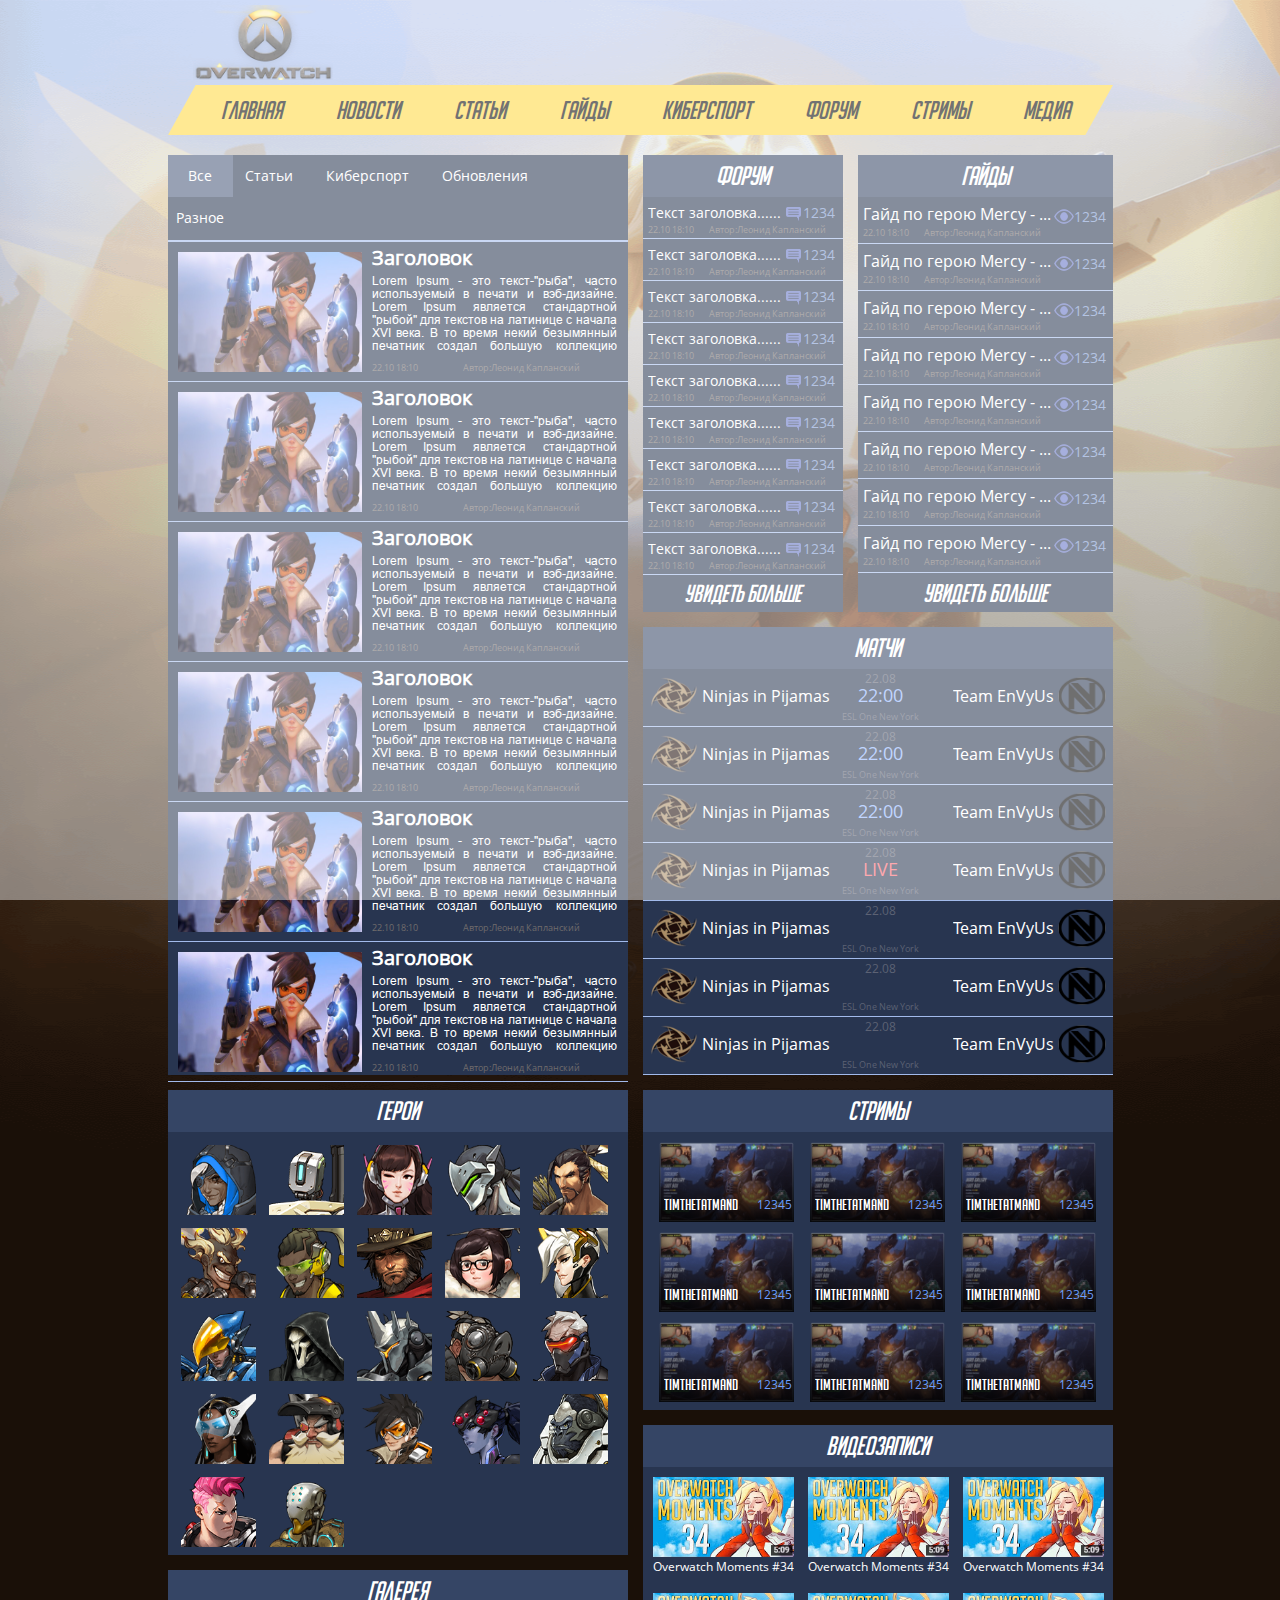
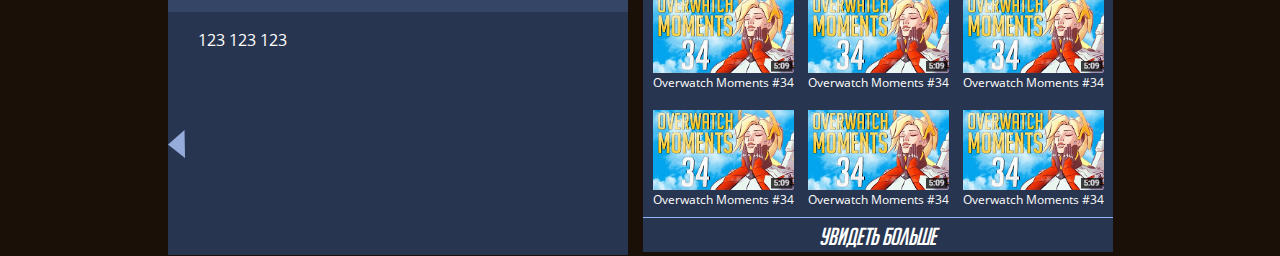
==== index.html @ bf79bfe7 "first commit" ====
<!DOCTYPE html>
<!--[if lt IE 7 ]><html class="ie ie6" lang="en"> <![endif]-->
<!--[if IE 7 ]><html class="ie ie7" lang="en"> <![endif]-->
<!--[if IE 8 ]><html class="ie ie8" lang="en"> <![endif]-->
<!--[if (gte IE 9)|!(IE)]><!--><html lang="ru"> <!--<![endif]-->

<head>

	<meta charset="utf-8">

	<title>Заголовок</title>
	<meta name="description" content="">

	<link rel="shortcut icon" href="img/favicon/favicon.ico" type="image/x-icon">
	<link rel="apple-touch-icon" href="img/favicon/apple-touch-icon.png">
	<link rel="apple-touch-icon" sizes="72x72" href="img/favicon/apple-touch-icon-72x72.png">
	<link rel="apple-touch-icon" sizes="114x114" href="img/favicon/apple-touch-icon-114x114.png">

	<meta http-equiv="X-UA-Compatible" content="IE=edge">
	<meta name="viewport" content="width=device-width, initial-scale=1, maximum-scale=1">

	<link rel="stylesheet" href="libs/bootstrap/css/bootstrap-grid.min.css">
	<link rel="stylesheet" href="libs/animate/animate.css">
	
	<link rel="stylesheet" href="css/fonts.css">
	<link rel="stylesheet" href="css/main.css"> 
	<!-- <link rel="stylesheet" href="css/media.css"> -->
	<link rel="stylesheet" href="css/font-awesome.min.css">

	<script src="libs/modernizr/modernizr.js"></script>

</head>

<body>

	<!-- Здесь пишем код -->
	<div class="container">
		<div class="row">
			<a href="#" class="logo"><img src="img/logo.png" alt="123"></a>
		</div>

		<div class="main_mnu">
			<ul>
				<li class = "menu_item"><a href="#">главная</a></li>
				<li class = "menu_item"><a href="#">новости</a></li>
				<li class = "menu_item"><a href="#">статьи</a></li>
				<li class = "menu_item"><a href="#">гайды</a></li>
				<li class = "menu_item"><a href="#">киберспорт</a></li>
				<li class = "menu_item"><a href="#">форум</a></li>
				<li class = "menu_item"><a href="#">стримы</a></li>
				<li class = "menu_item"><a href="#">медиа</a></li>
			</ul>
		</div>
		<div class="sec_news">
			<div class="wrapper">
				<div class="tabs news_cat">
					<span class="tab news_tab">Все</span>
					<span class="tab news_tab">Статьи</span>
					<span class="tab news_tab">Киберспорт</span>  
					<span class="tab news_tab">Обновления</span>  
					<span class="tab news_tab">Разное</span>        
				</div>
				<div class="tab_content">
					<div class="tab_item">
						<div class="news_content">
							<a href="#">
								<div class="news_pic"><img src="img/news-pic.jpg" alt="#"></div>
								<h1>Заголовок</h1>
								<p class= "text">Lorem Ipsum - это текст-"рыба", часто используемый в печати и вэб-дизайне. Lorem Ipsum является стандартной "рыбой" для текстов на латинице с начала XVI века. В то время некий безымянный печатник создал большую коллекцию размеров и форм шрифтов, используя Lorem Ipsum для распечатки образцов. Lorem Ipsum не только успешно пережил без заметных изменений пять веков, но и перешагнул в электронный дизайн. Его популяризации в новое время послужили публикация листов Letraset с образцами Lorem Ipsum в 60-х годах и, в более недавнее время, программы электронной вёрстки типа Aldus PageMaker, в шаблонах которых используется Lorem Ipsum.</p>
								<div class="info">
									<div class="news_data"><span>22.10 18:10</span></div>
									<div class="news_author"><span>Автор:Леонид Капланский</span></div>
								</div>
							</a>
						</div>
						<div class="news_content">
							<a href="#">
								<div class="news_pic"><img src="img/news-pic.jpg" alt="#"></div>
								<h1>Заголовок</h1>
								<p class= "text">Lorem Ipsum - это текст-"рыба", часто используемый в печати и вэб-дизайне. Lorem Ipsum является стандартной "рыбой" для текстов на латинице с начала XVI века. В то время некий безымянный печатник создал большую коллекцию размеров и форм шрифтов, используя Lorem Ipsum для распечатки образцов. Lorem Ipsum не только успешно пережил без заметных изменений пять веков, но и перешагнул в электронный дизайн. Его популяризации в новое время послужили публикация листов Letraset с образцами Lorem Ipsum в 60-х годах и, в более недавнее время, программы электронной вёрстки типа Aldus PageMaker, в шаблонах которых используется Lorem Ipsum.</p>
								<div class="info">
									<div class="news_data"><span>22.10 18:10</span></div>
									<div class="news_author"><span>Автор:Леонид Капланский</span></div>
								</div>
							</a>
						</div>
						<div class="news_content">
							<a href="#">
								<div class="news_pic"><img src="img/news-pic.jpg" alt="#"></div>
								<h1>Заголовок</h1>
								<p class= "text">Lorem Ipsum - это текст-"рыба", часто используемый в печати и вэб-дизайне. Lorem Ipsum является стандартной "рыбой" для текстов на латинице с начала XVI века. В то время некий безымянный печатник создал большую коллекцию размеров и форм шрифтов, используя Lorem Ipsum для распечатки образцов. Lorem Ipsum не только успешно пережил без заметных изменений пять веков, но и перешагнул в электронный дизайн. Его популяризации в новое время послужили публикация листов Letraset с образцами Lorem Ipsum в 60-х годах и, в более недавнее время, программы электронной вёрстки типа Aldus PageMaker, в шаблонах которых используется Lorem Ipsum.</p>
								<div class="info">
									<div class="news_data"><span>22.10 18:10</span></div>
									<div class="news_author"><span>Автор:Леонид Капланский</span></div>
								</div>
							</a>
						</div>
						<div class="news_content">
							<a href="#">
								<div class="news_pic"><img src="img/news-pic.jpg" alt="#"></div>
								<h1>Заголовок</h1>
								<p class= "text">Lorem Ipsum - это текст-"рыба", часто используемый в печати и вэб-дизайне. Lorem Ipsum является стандартной "рыбой" для текстов на латинице с начала XVI века. В то время некий безымянный печатник создал большую коллекцию размеров и форм шрифтов, используя Lorem Ipsum для распечатки образцов. Lorem Ipsum не только успешно пережил без заметных изменений пять веков, но и перешагнул в электронный дизайн. Его популяризации в новое время послужили публикация листов Letraset с образцами Lorem Ipsum в 60-х годах и, в более недавнее время, программы электронной вёрстки типа Aldus PageMaker, в шаблонах которых используется Lorem Ipsum.</p>
								<div class="info">
									<div class="news_data"><span>22.10 18:10</span></div>
									<div class="news_author"><span>Автор:Леонид Капланский</span></div>
								</div>
							</a>
						</div>
						<div class="news_content">
							<a href="#">
								<div class="news_pic"><img src="img/news-pic.jpg" alt="#"></div>
								<h1>Заголовок</h1>
								<p class= "text">Lorem Ipsum - это текст-"рыба", часто используемый в печати и вэб-дизайне. Lorem Ipsum является стандартной "рыбой" для текстов на латинице с начала XVI века. В то время некий безымянный печатник создал большую коллекцию размеров и форм шрифтов, используя Lorem Ipsum для распечатки образцов. Lorem Ipsum не только успешно пережил без заметных изменений пять веков, но и перешагнул в электронный дизайн. Его популяризации в новое время послужили публикация листов Letraset с образцами Lorem Ipsum в 60-х годах и, в более недавнее время, программы электронной вёрстки типа Aldus PageMaker, в шаблонах которых используется Lorem Ipsum.</p>
								<div class="info">
									<div class="news_data"><span>22.10 18:10</span></div>
									<div class="news_author"><span>Автор:Леонид Капланский</span></div>
								</div>
							</a>
						</div>
						<div class="news_content">
							<a href="#">
								<div class="news_pic"><img src="img/news-pic.jpg" alt="#"></div>
								<h1>Заголовок</h1>
								<p class= "text">Lorem Ipsum - это текст-"рыба", часто используемый в печати и вэб-дизайне. Lorem Ipsum является стандартной "рыбой" для текстов на латинице с начала XVI века. В то время некий безымянный печатник создал большую коллекцию размеров и форм шрифтов, используя Lorem Ipsum для распечатки образцов. Lorem Ipsum не только успешно пережил без заметных изменений пять веков, но и перешагнул в электронный дизайн. Его популяризации в новое время послужили публикация листов Letraset с образцами Lorem Ipsum в 60-х годах и, в более недавнее время, программы электронной вёрстки типа Aldus PageMaker, в шаблонах которых используется Lorem Ipsum.</p>
								<div class="info">
									<div class="news_data"><span>22.10 18:10</span></div>
									<div class="news_author"><span>Автор:Леонид Капланский</span></div>
								</div>
							</a>
						</div>
						<div class = "more_button"><a href="#">Увидеть больше</a></div>
					</div>
					<div class="tab_item news_content">
						<div class="news_content">
							<a href="#">
								<div class="news_pic"><img src="img/news-pic.jpg" alt="#"></div>
								<h1>Заголовок</h1>
								<p class= "text">Lorem Ipsum - это текст-"рыба", часто используемый в печати и вэб-дизайне. Lorem Ipsum является стандартной "рыбой" для текстов на латинице с начала XVI века. В то время некий безымянный печатник создал большую коллекцию размеров и форм шрифтов, используя Lorem Ipsum для распечатки образцов. Lorem Ipsum не только успешно пережил без заметных изменений пять веков, но и перешагнул в электронный дизайн. Его популяризации в новое время послужили публикация листов Letraset с образцами Lorem Ipsum в 60-х годах и, в более недавнее время, программы электронной вёрстки типа Aldus PageMaker, в шаблонах которых используется Lorem Ipsum.</p>
								<div class="info">
									<div class="news_data"><span>22.10 18:10</span></div>
									<div class="news_author"><span>Автор:Леонид Капланский</span></div>
								</div>
							</a>
						</div>
						<div class="news_content">
							<a href="#">
								<div class="news_pic"><img src="img/news-pic.jpg" alt="#"></div>
								<h1>Заголовок</h1>
								<p class= "text">Lorem Ipsum - это текст-"рыба", часто используемый в печати и вэб-дизайне. Lorem Ipsum является стандартной "рыбой" для текстов на латинице с начала XVI века. В то время некий безымянный печатник создал большую коллекцию размеров и форм шрифтов, используя Lorem Ipsum для распечатки образцов. Lorem Ipsum не только успешно пережил без заметных изменений пять веков, но и перешагнул в электронный дизайн. Его популяризации в новое время послужили публикация листов Letraset с образцами Lorem Ipsum в 60-х годах и, в более недавнее время, программы электронной вёрстки типа Aldus PageMaker, в шаблонах которых используется Lorem Ipsum.</p>
								<div class="info">
									<div class="news_data"><span>22.10 18:10</span></div>
									<div class="news_author"><span>Автор:Леонид Капланский</span></div>
								</div>
							</a>
						</div>
						<div class="news_content">
							<a href="#">
								<div class="news_pic"><img src="img/news-pic.jpg" alt="#"></div>
								<h1>Заголовок</h1>
								<p class= "text">Lorem Ipsum - это текст-"рыба", часто используемый в печати и вэб-дизайне. Lorem Ipsum является стандартной "рыбой" для текстов на латинице с начала XVI века. В то время некий безымянный печатник создал большую коллекцию размеров и форм шрифтов, используя Lorem Ipsum для распечатки образцов. Lorem Ipsum не только успешно пережил без заметных изменений пять веков, но и перешагнул в электронный дизайн. Его популяризации в новое время послужили публикация листов Letraset с образцами Lorem Ipsum в 60-х годах и, в более недавнее время, программы электронной вёрстки типа Aldus PageMaker, в шаблонах которых используется Lorem Ipsum.</p>
								<div class="info">
									<div class="news_data"><span>22.10 18:10</span></div>
									<div class="news_author"><span>Автор:Леонид Капланский</span></div>
								</div>
							</a>
						</div>
						<div class="news_content">
							<a href="#">
								<div class="news_pic"><img src="img/news-pic.jpg" alt="#"></div>
								<h1>Заголовок</h1>
								<p class= "text">Lorem Ipsum - это текст-"рыба", часто используемый в печати и вэб-дизайне. Lorem Ipsum является стандартной "рыбой" для текстов на латинице с начала XVI века. В то время некий безымянный печатник создал большую коллекцию размеров и форм шрифтов, используя Lorem Ipsum для распечатки образцов. Lorem Ipsum не только успешно пережил без заметных изменений пять веков, но и перешагнул в электронный дизайн. Его популяризации в новое время послужили публикация листов Letraset с образцами Lorem Ipsum в 60-х годах и, в более недавнее время, программы электронной вёрстки типа Aldus PageMaker, в шаблонах которых используется Lorem Ipsum.</p>
								<div class="info">
									<div class="news_data"><span>22.10 18:10</span></div>
									<div class="news_author"><span>Автор:Леонид Капланский</span></div>
								</div>
							</a>
						</div>
						<div class="news_content">
							<a href="#">
								<div class="news_pic"><img src="img/news-pic.jpg" alt="#"></div>
								<h1>Заголовок</h1>
								<p class= "text">Lorem Ipsum - это текст-"рыба", часто используемый в печати и вэб-дизайне. Lorem Ipsum является стандартной "рыбой" для текстов на латинице с начала XVI века. В то время некий безымянный печатник создал большую коллекцию размеров и форм шрифтов, используя Lorem Ipsum для распечатки образцов. Lorem Ipsum не только успешно пережил без заметных изменений пять веков, но и перешагнул в электронный дизайн. Его популяризации в новое время послужили публикация листов Letraset с образцами Lorem Ipsum в 60-х годах и, в более недавнее время, программы электронной вёрстки типа Aldus PageMaker, в шаблонах которых используется Lorem Ipsum.</p>
								<div class="info">
									<div class="news_data"><span>22.10 18:10</span></div>
									<div class="news_author"><span>Автор:Леонид Капланский</span></div>
								</div>
							</a>
						</div>
						<div class = "more_button"><a href="#">Увидеть больше</a></div>
					</div>
					<div class="tab_item news_content">
						<div class="news_content">
							<a href="#">
								<div class="news_pic"><img src="img/news-pic.jpg" alt="#"></div>
								<h1>Заголовок</h1>
								<p class= "text">Lorem Ipsum - это текст-"рыба", часто используемый в печати и вэб-дизайне. Lorem Ipsum является стандартной "рыбой" для текстов на латинице с начала XVI века. В то время некий безымянный печатник создал большую коллекцию размеров и форм шрифтов, используя Lorem Ipsum для распечатки образцов. Lorem Ipsum не только успешно пережил без заметных изменений пять веков, но и перешагнул в электронный дизайн. Его популяризации в новое время послужили публикация листов Letraset с образцами Lorem Ipsum в 60-х годах и, в более недавнее время, программы электронной вёрстки типа Aldus PageMaker, в шаблонах которых используется Lorem Ipsum.</p>
								<div class="info">
									<div class="news_data"><span>22.10 18:10</span></div>
									<div class="news_author"><span>Автор:Леонид Капланский</span></div>
								</div>
							</a>
						</div>
						<div class = "more_button"><a href="#">Увидеть больше</a></div>
					</div>
					<div class="tab_item news_content">
						<div class="news_content">
							<a href="#">
								<div class="news_pic"><img src="img/news-pic.jpg" alt="#"></div>
								<h1>Заголовок</h1>
								<p class= "text">Lorem Ipsum - это текст-"рыба", часто используемый в печати и вэб-дизайне. Lorem Ipsum является стандартной "рыбой" для текстов на латинице с начала XVI века. В то время некий безымянный печатник создал большую коллекцию размеров и форм шрифтов, используя Lorem Ipsum для распечатки образцов. Lorem Ipsum не только успешно пережил без заметных изменений пять веков, но и перешагнул в электронный дизайн. Его популяризации в новое время послужили публикация листов Letraset с образцами Lorem Ipsum в 60-х годах и, в более недавнее время, программы электронной вёрстки типа Aldus PageMaker, в шаблонах которых используется Lorem Ipsum.</p>
								<div class="info">
									<div class="news_data"><span>22.10 18:10</span></div>
									<div class="news_author"><span>Автор:Леонид Капланский</span></div>
								</div>
							</a>
						</div>
						<div class = "more_button"><a href="#">Увидеть больше</a></div>
					</div>
					<div class="tab_item news_content">
						<div class="news_content">
							<a href="#">
								<div class="news_pic"><img src="img/news-pic.jpg" alt="#"></div>
								<h1>Заголовок</h1>
								<p class= "text">Lorem Ipsum - это текст-"рыба", часто используемый в печати и вэб-дизайне. Lorem Ipsum является стандартной "рыбой" для текстов на латинице с начала XVI века. В то время некий безымянный печатник создал большую коллекцию размеров и форм шрифтов, используя Lorem Ipsum для распечатки образцов. Lorem Ipsum не только успешно пережил без заметных изменений пять веков, но и перешагнул в электронный дизайн. Его популяризации в новое время послужили публикация листов Letraset с образцами Lorem Ipsum в 60-х годах и, в более недавнее время, программы электронной вёрстки типа Aldus PageMaker, в шаблонах которых используется Lorem Ipsum.</p>
								<div class="info">
									<div class="news_data"><span>22.10 18:10</span></div>
									<div class="news_author"><span>Автор:Леонид Капланский</span></div>
								</div>
							</a>
						</div>
						<div class = "more_button"><a href="#">Увидеть больше</a></div>
					</div>
				</div>
			</div>
		</div>
		<div class="sec_forum">
			<div class="top_title">
				<a href="#">Форум</a>
			</div>
			<div class="forum_item">
				<a href="#">
					<div class="forum_tittle">Текст заголовка....................</div>
					<div class="comment_item"><img src="img/comment_item.png" alt="comment"></div>
					<div class="comment_amount">1234</div>
					<div class="info">
						<div class="forum_data"><span>22.10 18:10</span></div>
						<div class="forum_author"><span>Автор:Леонид Капланский</span></div>
					</div>
				</a>
			</div>
			<div class="forum_item">
				<a href="#">
					<div class="forum_tittle">Текст заголовка....................</div>
					<div class="comment_item"><img src="img/comment_item.png" alt="comment"></div>
					<div class="comment_amount">1234</div>
					<div class="info">
						<div class="forum_data"><span>22.10 18:10</span></div>
						<div class="forum_author"><span>Автор:Леонид Капланский</span></div>
					</div>
				</a>
			</div>
			<div class="forum_item">
				<a href="#">
					<div class="forum_tittle">Текст заголовка....................</div>
					<div class="comment_item"><img src="img/comment_item.png" alt="comment"></div>
					<div class="comment_amount">1234</div>
					<div class="info">
						<div class="forum_data"><span>22.10 18:10</span></div>
						<div class="forum_author"><span>Автор:Леонид Капланский</span></div>
					</div>
				</a>
			</div>
			<div class="forum_item">
				<a href="#">
					<div class="forum_tittle">Текст заголовка....................</div>
					<div class="comment_item"><img src="img/comment_item.png" alt="comment"></div>
					<div class="comment_amount">1234</div>
					<div class="info">
						<div class="forum_data"><span>22.10 18:10</span></div>
						<div class="forum_author"><span>Автор:Леонид Капланский</span></div>
					</div>
				</a>
			</div>
			<div class="forum_item">
				<a href="#">
					<div class="forum_tittle">Текст заголовка....................</div>
					<div class="comment_item"><img src="img/comment_item.png" alt="comment"></div>
					<div class="comment_amount">1234</div>
					<div class="info">
						<div class="forum_data"><span>22.10 18:10</span></div>
						<div class="forum_author"><span>Автор:Леонид Капланский</span></div>
					</div>
				</a>
			</div>
			<div class="forum_item">
				<a href="#">
					<div class="forum_tittle">Текст заголовка....................</div>
					<div class="comment_item"><img src="img/comment_item.png" alt="comment"></div>
					<div class="comment_amount">1234</div>
					<div class="info">
						<div class="forum_data"><span>22.10 18:10</span></div>
						<div class="forum_author"><span>Автор:Леонид Капланский</span></div>
					</div>
				</a>
			</div>
			<div class="forum_item">
				<a href="#">
					<div class="forum_tittle">Текст заголовка....................</div>
					<div class="comment_item"><img src="img/comment_item.png" alt="comment"></div>
					<div class="comment_amount">1234</div>
					<div class="info">
						<div class="forum_data"><span>22.10 18:10</span></div>
						<div class="forum_author"><span>Автор:Леонид Капланский</span></div>
					</div>
				</a>
			</div>
			<div class="forum_item">
				<a href="#">
					<div class="forum_tittle">Текст заголовка....................</div>
					<div class="comment_item"><img src="img/comment_item.png" alt="comment"></div>
					<div class="comment_amount">1234</div>
					<div class="info">
						<div class="forum_data"><span>22.10 18:10</span></div>
						<div class="forum_author"><span>Автор:Леонид Капланский</span></div>
					</div>
				</a>
			</div>
			<div class="forum_item">
				<a href="#">
					<div class="forum_tittle">Текст заголовка....................</div>
					<div class="comment_item"><img src="img/comment_item.png" alt="comment"></div>
					<div class="comment_amount">1234</div>
					<div class="info">
						<div class="forum_data"><span>22.10 18:10</span></div>
						<div class="forum_author"><span>Автор:Леонид Капланский</span></div>
					</div>
				</a>
			</div>
			<div class = "more_button"><a href="#">Увидеть больше</a></div>
		</div>
		<div class="sec_guide">
			<div class="top_title">
				<a href="#">Гайды</a>
			</div>
			<div class="guide_item">
				<a href="#">
					<div class="guide_tittle">Гайд по герою Mercy - хиль и ресай</div>
					<div class="view_item"><img src="img/view.png" alt="view"></div>
					<div class="guide_amount">1234</div>
					<div class="info" style="padding-left: 5px">
						<div class="forum_data"><span>22.10 18:10</span></div>
						<div class="forum_author"><span>Автор:Леонид Капланский</span></div>
					</div>
				</a>
			</div>
			<div class="guide_item">
				<a href="#">
					<div class="guide_tittle">Гайд по герою Mercy - хиль и ресай</div>
					<div class="view_item"><img src="img/view.png" alt="view"></div>
					<div class="guide_amount">1234</div>
					<div class="info" style="padding-left: 5px">
						<div class="forum_data"><span>22.10 18:10</span></div>
						<div class="forum_author"><span>Автор:Леонид Капланский</span></div>
					</div>
				</a>
			</div>
			<div class="guide_item">
				<a href="#">
					<div class="guide_tittle">Гайд по герою Mercy - хиль и ресай</div>
					<div class="view_item"><img src="img/view.png" alt="view"></div>
					<div class="guide_amount">1234</div>
					<div class="info" style="padding-left: 5px">
						<div class="forum_data"><span>22.10 18:10</span></div>
						<div class="forum_author"><span>Автор:Леонид Капланский</span></div>
					</div>
				</a>
			</div>
			<div class="guide_item">
				<a href="#">
					<div class="guide_tittle">Гайд по герою Mercy - хиль и ресай</div>
					<div class="view_item"><img src="img/view.png" alt="view"></div>
					<div class="guide_amount">1234</div>
					<div class="info" style="padding-left: 5px">
						<div class="forum_data"><span>22.10 18:10</span></div>
						<div class="forum_author"><span>Автор:Леонид Капланский</span></div>
					</div>
				</a>
			</div>
			<div class="guide_item">
				<a href="#">
					<div class="guide_tittle">Гайд по герою Mercy - хиль и ресай</div>
					<div class="view_item"><img src="img/view.png" alt="view"></div>
					<div class="guide_amount">1234</div>
					<div class="info" style="padding-left: 5px">
						<div class="forum_data"><span>22.10 18:10</span></div>
						<div class="forum_author"><span>Автор:Леонид Капланский</span></div>
					</div>
				</a>
			</div>
			<div class="guide_item">
				<a href="#">
					<div class="guide_tittle">Гайд по герою Mercy - хиль и ресай</div>
					<div class="view_item"><img src="img/view.png" alt="view"></div>
					<div class="guide_amount">1234</div>
					<div class="info" style="padding-left: 5px">
						<div class="forum_data"><span>22.10 18:10</span></div>
						<div class="forum_author"><span>Автор:Леонид Капланский</span></div>
					</div>
				</a>
			</div>
			<div class="guide_item">
				<a href="#">
					<div class="guide_tittle">Гайд по герою Mercy - хиль и ресай</div>
					<div class="view_item"><img src="img/view.png" alt="view"></div>
					<div class="guide_amount">1234</div>
					<div class="info" style="padding-left: 5px">
						<div class="forum_data"><span>22.10 18:10</span></div>
						<div class="forum_author"><span>Автор:Леонид Капланский</span></div>
					</div>
				</a>
			</div>
			<div class="guide_item">
				<a href="#">
					<div class="guide_tittle">Гайд по герою Mercy - хиль и ресай</div>
					<div class="view_item"><img src="img/view.png" alt="view"></div>
					<div class="guide_amount">1234</div>
					<div class="info" style="padding-left: 5px">
						<div class="forum_data"><span>22.10 18:10</span></div>
						<div class="forum_author"><span>Автор:Леонид Капланский</span></div>
					</div>
				</a>
			</div>
			<div class = "more_button button_guide"><a href="#">Увидеть больше</a></div>
		</div>
		<div class="sec_matches">
			<div class="top_title">
				<a href="#">Матчи</a>
			</div>
			<div class="match_item">
				<a href="#">
					<div class="one_team">	
						<div class="logo_team"><img src="img/48px-Ninjas_in_Pyjamas.png" alt="Ninjas in Pijamas"></div>
						<div class="team_name">Ninjas in Pijamas</div>
					</div>
					<div class="time">
						<div class="data">22.08</div>
						<span>22:00</span>
						<div class="place">ESL One New York</div>
					</div>
					<div class="two_team">
						<div class="logo_team"><img src="img/50px-NV.png" alt="Ninjas in Pijamas"></div>
						<div class="team_name">Team EnVyUs</div>
					</div>
				</a>
			</div>
			<div class="match_item">
				<a href="#">
					<div class="one_team">	
						<div class="logo_team"><img src="img/48px-Ninjas_in_Pyjamas.png" alt="Ninjas in Pijamas"></div>
						<div class="team_name">Ninjas in Pijamas</div>
					</div>
					<div class="time">
						<div class="data">22.08</div>
						<span>22:00</span>
						<div class="place">ESL One New York</div>
					</div>
					<div class="two_team">
						<div class="logo_team"><img src="img/50px-NV.png" alt="Ninjas in Pijamas"></div>
						<div class="team_name">Team EnVyUs</div>
					</div>
				</a>
			</div>
			<div class="match_item">
				<a href="#">
					<div class="one_team">	
						<div class="logo_team"><img src="img/48px-Ninjas_in_Pyjamas.png" alt="Ninjas in Pijamas"></div>
						<div class="team_name">Ninjas in Pijamas</div>
					</div>
					<div class="time">
						<div class="data">22.08</div>
						<span>22:00</span>
						<div class="place">ESL One New York</div>
					</div>
					<div class="two_team">
						<div class="logo_team"><img src="img/50px-NV.png" alt="Ninjas in Pijamas"></div>
						<div class="team_name">Team EnVyUs</div>
					</div>
				</a>
			</div>
			<div class="match_item">
				<a href="#">
					<div class="one_team">	
						<div class="logo_team"><img src="img/48px-Ninjas_in_Pyjamas.png" alt="Ninjas in Pijamas"></div>
						<div class="team_name">Ninjas in Pijamas</div>
					</div>
					<div class="time">
						<div class="data">22.08</div>
						<span class = "live_match">LIVE</span>
						<div class="place">ESL One New York</div>
					</div>
					<div class="two_team">
						<div class="logo_team"><img src="img/50px-NV.png" alt="Ninjas in Pijamas"></div>
						<div class="team_name">Team EnVyUs</div>
					</div>
				</a>
			</div>
			<div class="match_item">
				<a href="#">
					<div class="one_team">	
						<div class="logo_team"><img src="img/48px-Ninjas_in_Pyjamas.png" alt="Ninjas in Pijamas"></div>
						<div class="team_name">Ninjas in Pijamas</div>
					</div>
					<div class="time">
						<div class="data">22.08</div>
						<div class="result">
							<i class="fa fa-trophy" aria-hidden="true"></i>
						</div>
						<div class="place">ESL One New York</div>
					</div>
					<div class="two_team">
						<div class="logo_team"><img src="img/50px-NV.png" alt="Ninjas in Pijamas"></div>
						<div class="team_name">Team EnVyUs</div>
					</div>
				</a>
			</div>
			<div class="match_item">
				<a href="#">
					<div class="one_team">	
						<div class="logo_team"><img src="img/48px-Ninjas_in_Pyjamas.png" alt="Ninjas in Pijamas"></div>
						<div class="team_name">Ninjas in Pijamas</div>
					</div>
					<div class="time">
						<div class="data">22.08</div>
						<div class="result">
							<i class="fa fa-trophy" aria-hidden="true"></i>
						</div>
						<div class="place">ESL One New York</div>
					</div>
					<div class="two_team">
						<div class="logo_team"><img src="img/50px-NV.png" alt="Ninjas in Pijamas"></div>
						<div class="team_name">Team EnVyUs</div>
					</div>
				</a>
			</div>
			<div class="match_item">
				<a href="#">
					<div class="one_team">	
						<div class="logo_team"><img src="img/48px-Ninjas_in_Pyjamas.png" alt="Ninjas in Pijamas"></div>
						<div class="team_name">Ninjas in Pijamas</div>
					</div>
					<div class="time">
						<div class="data">22.08</div>
						<div class="result">
							<i class="fa fa-trophy" aria-hidden="true"></i>
						</div>
						<div class="place">ESL One New York</div>
					</div>
					<div class="two_team">
						<div class="logo_team"><img src="img/50px-NV.png" alt="Ninjas in Pijamas"></div>
						<div class="team_name">Team EnVyUs</div>
					</div>
				</a>
			</div>
		</div>
		<div class="sec_hero">
			<div class="top_title">
				<a href="#">Герои</a>
			</div>
			<div class="hero_item">
				<a href="#">
					<img src="img/Icon-ana.png" alt="ana">
				</a>
			</div>
			<div class="hero_item">
				<a href="#">
					<img src="img/Icon-bastion.png" alt="bastion">
				</a>
			</div>
			<div class="hero_item">
				<a href="#">
					<img src="img/Icon-dva.png" alt="DVA">
				</a>
			</div>
			<div class="hero_item">
				<a href="#">
					<img src="img/Icon-genji.png" alt="genji">
				</a>
			</div>
			<div class="hero_item">
				<a href="#">
					<img src="img/Icon-hanzo.png" alt="hanzo">
				</a>
			</div>
			<div class="hero_item">
				<a href="#">
					<img src="img/Icon-Junkrat.png" alt="junkrat">
				</a>
			</div>
			<div class="hero_item">
				<a href="#">
					<img src="img/Icon-Lucio.png" alt="lucio">
				</a>
			</div>
			<div class="hero_item">
				<a href="#">
					<img src="img/Icon-mccree.png" alt="mccree">
				</a>
			</div>
			<div class="hero_item">
				<a href="#">
					<img src="img/Icon-mei.png" alt="mei">
				</a>
			</div>
			<div class="hero_item">
				<a href="#">
					<img src="img/Icon-mercy.png" alt="mercy">
				</a>
			</div>
			<div class="hero_item">
				<a href="#">
					<img src="img/Icon-pharah.png" alt="pharah">
				</a>
			</div>
			<div class="hero_item">
				<a href="#">
					<img src="img/Icon-reaper.png" alt="reaper">
				</a>
			</div>
			<div class="hero_item">
				<a href="#">
					<img src="img/Icon-reinhardt.png" alt="rein">
				</a>
			</div>
			<div class="hero_item">
				<a href="#">
					<img src="img/Icon-Roadhog.png" alt="roadhog">
				</a>
			</div>
			<div class="hero_item">
				<a href="#">
					<img src="img/Icon-Soldier76.png" alt="soldier76">
				</a>
			</div>
			<div class="hero_item">
				<a href="#">
					<img src="img/Icon-symmetra.png" alt="symmetra">
				</a>
			</div>
			<div class="hero_item">
				<a href="#">
					<img src="img/Icon-torbjorn.png" alt="torbjorn">
				</a>
			</div>
			<div class="hero_item">
				<a href="#">
					<img src="img/Icon-tracer.png" alt="tracer">
				</a>
			</div>
			<div class="hero_item">
				<a href="#">
					<img src="img/Icon-widowmaker.png" alt="windowmaker">
				</a>
			</div>
			<div class="hero_item">
				<a href="#">
					<img src="img/Icon-winston.png" alt="winston">
				</a>
			</div>
			<div class="hero_item">
				<a href="#">
					<img src="img/Icon-zarya.png" alt="zarya">
				</a>
			</div>
			<div class="hero_item">
				<a href="#">
					<img src="img/Icon-zenyatta.png" alt="zenyatta">
				</a>
			</div>
		</div>
		<div class="sec_stream">
			<div class="top_title">
				<a href="#">Стримы</a>
			</div>
			<div class="stream_item">
				<a href="#">
					<img src="img/stream1.png">
					<div class="border"></div>
					<span class="stream_name">TimTheTatmand</span>
					<div class="views_icon"><i class="fa fa-users" aria-hidden="true"></i></div>
					<div class="steam_views">12345</div>
				</a>
			</div>
			<div class="stream_item">
				<a href="#">
					<img src="img/stream1.png">
					<div class="border"></div>
					<span class="stream_name">TimTheTatmand</span>
					<div class="views_icon"><i class="fa fa-users" aria-hidden="true"></i></div>
					<div class="steam_views">12345</div>
				</a>
			</div>
			<div class="stream_item">
				<a href="#">
					<img src="img/stream1.png">
					<div class="border"></div>
					<span class="stream_name">TimTheTatmand</span>
					<div class="views_icon"><i class="fa fa-users" aria-hidden="true"></i></div>
					<div class="steam_views">12345</div>
				</a>
			</div>
			<div class="stream_item">
				<a href="#">
					<img src="img/stream1.png">
					<div class="border"></div>
					<span class="stream_name">TimTheTatmand</span>
					<div class="views_icon"><i class="fa fa-users" aria-hidden="true"></i></div>
					<div class="steam_views">12345</div>
				</a>
			</div>
			<div class="stream_item">
				<a href="#">
					<img src="img/stream1.png">
					<div class="border"></div>
					<span class="stream_name">TimTheTatmand</span>
					<div class="views_icon"><i class="fa fa-users" aria-hidden="true"></i></div>
					<div class="steam_views">12345</div>
				</a>
			</div>
			<div class="stream_item">
				<a href="#">
					<img src="img/stream1.png">
					<div class="border"></div>
					<span class="stream_name">TimTheTatmand</span>
					<div class="views_icon"><i class="fa fa-users" aria-hidden="true"></i></div>
					<div class="steam_views">12345</div>
				</a>
			</div>
			<div class="stream_item">
				<a href="#">
					<img src="img/stream1.png">
					<div class="border"></div>
					<span class="stream_name">TimTheTatmand</span>
					<div class="views_icon"><i class="fa fa-users" aria-hidden="true"></i></div>
					<div class="steam_views">12345</div>
				</a>
			</div>
			<div class="stream_item">
				<a href="#">
					<img src="img/stream1.png">
					<div class="border"></div>
					<span class="stream_name">TimTheTatmand</span>
					<div class="views_icon"><i class="fa fa-users" aria-hidden="true"></i></div>
					<div class="steam_views">12345</div>
				</a>
			</div>
			<div class="stream_item">
				<a href="#">
					<img src="img/stream1.png">
					<div class="border"></div>
					<span class="stream_name">TimTheTatmand</span>
					<div class="views_icon"><i class="fa fa-users" aria-hidden="true"></i></div>
					<div class="steam_views">12345</div>
				</a>
			</div>
		</div>
		<div class="sec_videos">
			<div class="top_title">
				<a href="#">Видеозаписи</a>
			</div>
			<div class="video_item">	
				<a href="#">
					<div class="border"></div>
					<div class="video_pic"><img src="img/video.png"></div>
					<div class="video_tittle">Overwatch Moments #34</div>	
				</a>
			</div>
			<div class="video_item">	
				<a href="#">
					<div class="border"></div>
					<div class="video_pic"><img src="img/video.png"></div>
					<div class="video_tittle">Overwatch Moments #34</div>	
				</a>
			</div>
			<div class="video_item">	
				<a href="#">
					<div class="border"></div>
					<div class="video_pic"><img src="img/video.png"></div>
					<div class="video_tittle">Overwatch Moments #34</div>	
				</a>
			</div>
			<div class="video_item">	
				<a href="#">
					<div class="border"></div>
					<div class="video_pic"><img src="img/video.png"></div>
					<div class="video_tittle">Overwatch Moments #34</div>	
				</a>
			</div>
			<div class="video_item">	
				<a href="#">
					<div class="border"></div>
					<div class="video_pic"><img src="img/video.png"></div>
					<div class="video_tittle">Overwatch Moments #34</div>	
				</a>
			</div>
			<div class="video_item">	
				<a href="#">
					<div class="border"></div>
					<div class="video_pic"><img src="img/video.png"></div>
					<div class="video_tittle">Overwatch Moments #34</div>	
				</a>
			</div>
			<div class="video_item">	
				<a href="#">
					<div class="border"></div>
					<div class="video_pic"><img src="img/video.png"></div>
					<div class="video_tittle">Overwatch Moments #34</div>	
				</a>
			</div>
			<div class="video_item">	
				<a href="#">
					<div class="border"></div>
					<div class="video_pic"><img src="img/video.png"></div>
					<div class="video_tittle">Overwatch Moments #34</div>	
				</a>
			</div>
			<div class="video_item">	
				<a href="#">
					<div class="border"></div>
					<div class="video_pic"><img src="img/video.png"></div>
					<div class="video_tittle">Overwatch Moments #34</div>	
				</a>
			</div>
			<div class = "more_button  button_videos"><a href="#">Увидеть больше</a></div>
		</div>
		<div class="sec_gallery">
			<div class="top_title">
				<a href="#">Галерея</a>
			</div>
			<div class="arr_left"></div>
			<div class="courusel">
				<ul class="images">
					<li><a href="#" class="image_item"></a><img src="">123</li>
					<li><a href="#" class="image_item"></a><img src="">123</li>
					<li><a href="#" class="image_item"></a><img src="">123</li>
				</ul>
			</div>
		</div>
	</div>

	
	<div class="hidden"></div>

	<div class="loader">
		<div class="loader_inner"></div>
	</div>

	<!--[if lt IE 9]>
	<script src="libs/html5shiv/es5-shim.min.js"></script>
	<script src="libs/html5shiv/html5shiv.min.js"></script>
	<script src="libs/html5shiv/html5shiv-printshiv.min.js"></script>
	<script src="libs/respond/respond.min.js"></script>
	<![endif]-->

	<script>
	$( "a > .reuslt" ).click(function(e) {
	e.preventDefault();
 	e.stopPropagation();
});
</script>

	<script src="libs/jquery/jquery-1.11.2.min.js"></script>
	<script src="libs/waypoints/waypoints.min.js"></script>
	<script src="libs/animate/animate-css.js"></script>
	<script src="libs/plugins-scroll/plugins-scroll.js"></script>
	<script>

	</script>
	
	<script src="js/common.js"></script>
</body>
</html>
---- css/fonts.css ----
@font-face {
	font-family: "RobotoRegular";
	src: url("../fonts/RobotoRegular/RobotoRegular.eot");
	src: url("../fonts/RobotoRegular/RobotoRegular.eot?#iefix") format("embedded-opentype"),
			 url("../fonts/RobotoRegular/RobotoRegular.woff") format("woff"),
			 url("../fonts/RobotoRegular/RobotoRegular.ttf") format("truetype");
	font-style: normal;
	font-weight: normal;
}

/* font-family: "OpenSansRegular"; */
@font-face {
    font-family: "OpenSansRegular";
    src: url("../fonts/OpenSansRegular/OpenSansRegular.eot");
    src: url("../fonts/OpenSansRegular/OpenSansRegular.eot?#iefix")format("embedded-opentype"),
    url("../fonts/OpenSansRegular/OpenSansRegular.woff") format("woff"),
    url("../fonts/OpenSansRegular/OpenSansRegular.ttf") format("truetype");
    font-style: normal;
    font-weight: normal;
}
/* font-family: "OpenSansLight"; */
@font-face {
    font-family: "OpenSansLight";
    src: url("../fonts/OpenSansLight/OpenSansLight.eot");
    src: url("../fonts/OpenSansLight/OpenSansLight.eot?#iefix")format("embedded-opentype"),
    url("../fonts/OpenSansLight/OpenSansLight.woff") format("woff"),
    url("../fonts/OpenSansLight/OpenSansLight.ttf") format("truetype");
    font-style: normal;
    font-weight: normal;
}
/* font-family: "OpenSansItalic"; */
@font-face {
    font-family: "OpenSansItalic";
    src: url("../fonts/OpenSansItalic/OpenSansItalic.eot");
    src: url("../fonts/OpenSansItalic/OpenSansItalic.eot?#iefix")format("embedded-opentype"),
    url("../fonts/OpenSansItalic/OpenSansItalic.woff") format("woff"),
    url("../fonts/OpenSansItalic/OpenSansItalic.ttf") format("truetype");
    font-style: normal;
    font-weight: normal;
}
/* font-family: "OpenSansBold"; */
@font-face {
    font-family: "OpenSansBold";
    src: url("../fonts/OpenSansBold/OpenSansBold.eot");
    src: url("../fonts/OpenSansBold/OpenSansBold.eot?#iefix")format("embedded-opentype"),
    url("../fonts/OpenSansBold/OpenSansBold.woff") format("woff"),
    url("../fonts/OpenSansBold/OpenSansBold.ttf") format("truetype");
    font-style: normal;
    font-weight: normal;
}
/* font-family: "OpenSansExtraBold"; */
@font-face {
    font-family: "OpenSansExtraBold";
    src: url("../fonts/OpenSansExtraBold/OpenSansExtraBold.eot");
    src: url("../fonts/OpenSansExtraBold/OpenSansExtraBold.eot?#iefix")format("embedded-opentype"),
    url("../fonts/OpenSansExtraBold/OpenSansExtraBold.woff") format("woff"),
    url("../fonts/OpenSansExtraBold/OpenSansExtraBold.ttf") format("truetype");
    font-style: normal;
    font-weight: normal;
}
/* font-family: "OpenSansExtraBoldItalic"; */
@font-face {
    font-family: "OpenSansExtraBoldItalic";
    src: url("../fonts/OpenSansExtraBoldItalic/OpenSansExtraBoldItalic.eot");
    src: url("../fonts/OpenSansExtraBoldItalic/OpenSansExtraBoldItalic.eot?#iefix")format("embedded-opentype"),
    url("../fonts/OpenSansExtraBoldItalic/OpenSansExtraBoldItalic.woff") format("woff"),
    url("../fonts/OpenSansExtraBoldItalic/OpenSansExtraBoldItalic.ttf") format("truetype");
    font-style: normal;
    font-weight: normal;
}
/* font-family: "OpenSansBoldItalic"; */
@font-face {
    font-family: "OpenSansBoldItalic";
    src: url("../fonts/OpenSansBoldItalic/OpenSansBoldItalic.eot");
    src: url("../fonts/OpenSansBoldItalic/OpenSansBoldItalic.eot?#iefix")format("embedded-opentype"),
    url("../fonts/OpenSansBoldItalic/OpenSansBoldItalic.woff") format("woff"),
    url("../fonts/OpenSansBoldItalic/OpenSansBoldItalic.ttf") format("truetype");
    font-style: normal;
    font-weight: normal;
}
/* font-family: "OpenSansRegularItalic"; */
@font-face {
    font-family: "OpenSansRegularItalic";
    src: url("../fonts/OpenSansRegularItalic/OpenSansRegularItalic.eot");
    src: url("../fonts/OpenSansRegularItalic/OpenSansRegularItalic.eot?#iefix")format("embedded-opentype"),
    url("../fonts/OpenSansRegularItalic/OpenSansRegularItalic.woff") format("woff"),
    url("../fonts/OpenSansRegularItalic/OpenSansRegularItalic.ttf") format("truetype");
    font-style: normal;
    font-weight: normal;
}
/* font-family: "OpenSansSemiBold"; */
@font-face {
    font-family: "OpenSansSemiBold";
    src: url("../fonts/OpenSansSemiBold/OpenSansSemiBold.eot");
    src: url("../fonts/OpenSansSemiBold/OpenSansSemiBold.eot?#iefix")format("embedded-opentype"),
    url("../fonts/OpenSansSemiBold/OpenSansSemiBold.woff") format("woff"),
    url("../fonts/OpenSansSemiBold/OpenSansSemiBold.ttf") format("truetype");
    font-style: normal;
    font-weight: normal;
}
/* font-family: "OpenSansSemiBoldItalic"; */
@font-face {
    font-family: "OpenSansSemiBoldItalic";
    src: url("../fonts/OpenSansSemiBoldItalic/OpenSansSemiBoldItalic.eot");
    src: url("../fonts/OpenSansSemiBoldItalic/OpenSansSemiBoldItalic.eot?#iefix")format("embedded-opentype"),
    url("../fonts/OpenSansSemiBoldItalic/OpenSansSemiBoldItalic.woff") format("woff"),
    url("../fonts/OpenSansSemiBoldItalic/OpenSansSemiBoldItalic.ttf") format("truetype");
    font-style: normal;
    font-weight: normal;
}

/* font-family: "ArialRegular"; */
@font-face {
    font-family: "ArialRegular";
    src: url("../fonts/ArialRegular/ArialRegular.eot");
    src: url("../fonts/ArialRegular/ArialRegular.eot?#iefix")format("embedded-opentype"),
    url("../fonts/ArialRegular/ArialRegular.woff") format("woff"),
    url("../fonts/ArialRegular/ArialRegular.ttf") format("truetype");
    font-style: normal;
    font-weight: normal;
}
/* font-family: "ArialBold"; */
@font-face {
    font-family: "ArialBold";
    src: url("../fonts/ArialBold/ArialBold.eot");
    src: url("../fonts/ArialBold/ArialBold.eot?#iefix")format("embedded-opentype"),
    url("../fonts/ArialBold/ArialBold.woff") format("woff"),
    url("../fonts/ArialBold/ArialBold.ttf") format("truetype");
    font-style: normal;
    font-weight: normal;
}
/* font-family: "ArialItalic"; */
@font-face {
    font-family: "ArialItalic";
    src: url("../fonts/ArialItalic/ArialItalic.eot");
    src: url("../fonts/ArialItalic/ArialItalic.eot?#iefix")format("embedded-opentype"),
    url("../fonts/ArialItalic/ArialItalic.woff") format("woff"),
    url("../fonts/ArialItalic/ArialItalic.ttf") format("truetype");
    font-style: normal;
    font-weight: normal;
}
/* font-family: "ArialBlack"; */
@font-face {
    font-family: "ArialBlack";
    src: url("../fonts/ArialBlack/ArialBlack.eot");
    src: url("../fonts/ArialBlack/ArialBlack.eot?#iefix")format("embedded-opentype"),
    url("../fonts/ArialBlack/ArialBlack.woff") format("woff"),
    url("../fonts/ArialBlack/ArialBlack.ttf") format("truetype");
    font-style: normal;
    font-weight: normal;
}
/* font-family: "ArialBoldItalic"; */
@font-face {
    font-family: "ArialBoldItalic";
    src: url("../fonts/ArialBoldItalic/ArialBoldItalic.eot");
    src: url("../fonts/ArialBoldItalic/ArialBoldItalic.eot?#iefix")format("embedded-opentype"),
    url("../fonts/ArialBoldItalic/ArialBoldItalic.woff") format("woff"),
    url("../fonts/ArialBoldItalic/ArialBoldItalic.ttf") format("truetype");
    font-style: normal;
    font-weight: normal;
}

@font-face {
    font-family: "Big_Noodle_Titling_Cyr";
    src: url("../fonts/Big_Noodle_Titling_Cyr/Big_Noodle_Titling_Cyr.eot");
    src: url("../fonts/Big_Noodle_Titling_Cyr/Big_Noodle_Titling_Cyr.eot?#iefix")format("embedded-opentype"),
    url("../fonts/Big_Noodle_Titling_Cyr/Big_Noodle_Titling_Cyr.woff") format("woff"),
    url("../fonts/Big_Noodle_Titling_Cyr/Big_Noodle_Titling_Cyr.ttf") format("truetype");
    font-style: normal;
    font-weight: normal;
}

@font-face {
    font-family: Big_Noodle_Titling_Cyr; /* Имя шрифта */
    src: url(../fonts/Big_Noodle_Titling_Cyr.ttf)
---- css/main.css ----
*::-webkit-input-placeholder {
	color: #666;
	opacity: 1;
}
*:-moz-placeholder {
	color: #666;
	opacity: 1;
}
*::-moz-placeholder {
	color: #666;
	opacity: 1;
}
*:-ms-input-placeholder {
	color: #666;
	opacity: 1;
}

body input:focus:required:invalid,
body textarea:focus:required:invalid {
	
}
body input:required:valid,
body textarea:required:valid {
	
}

html.js .loader {
	background: none repeat scroll 0 0 #ffffff;
	bottom: 0;
	height: 100%;
	left: 0;
	position: fixed;
	right: 0;
	top: 0;
	width: 100%;
	z-index: 9999;
}
html.js .loader_inner {
	background-image: url("../img/preloader.gif");
	background-size: cover;
	background-repeat: no-repeat;
	background-position: center center;
	background-color: #fff;
	height: 60px;
	width: 60px;
	margin-top: -30px;
	margin-left: -30px;
	left: 50%;
	top: 50%;
	position: absolute;
}

body {
	font-family: sans-serif;
	font-size: 16px;
	min-width: 320px;
	position: relative;
	line-height: 1.6;
	font-family: "OpenSansRegular", sans-serif;
	overflow-x: hidden;
	background-image: url(../img/bg.png);
	background-position: center top;
}
.hidden {
	display: none;
}

h1 {
	font-family: "OpenSansRegular", sans-serif;
	font-size: 20px;
	color: #fff;
}

p{
 	color: #fff;
 	font-size: 12px;
 	line-height: 13px;
 	font-family: "ArialRegular", sans-serif;
 	width: 245px;
 	height: 80px;
}

span {
	font-family: "OpenSansRegular", sans-serif;
	color: #fff;
}

a:hover, a:focus {
	text-decoration: none;
}

.container {
	width: 945px;
	padding: 0;
}

.logo img {
	float: left;
	width: 140px;
	height: 75px;
	margin-top: 5px;
	margin-left: 40px;
	margin-bottom: 5px;
}

.main_mnu ul {
	padding: 0;
	background-image: url(../img/menu.png);
	height: 50px;
	width: 945px;
	margin: 0;
	padding-left: 28px;
	list-style: none;
}

.menu_item {
	display: inline-block;
}

.menu_item a{
	list-style: none;
  font-family: "Big_Noodle_Titling_Cyr";
  font-style: italic;
  font-size: 25px;
  display: inline-block;
  height: 50px;
  padding: 5px 25px;
  color: #060606;
}

.menu_item a:hover {
	background: #FDE481;
}

.sec_news {
	width: 460px;
	height: 920px;
	background-color: #283550;
	margin-top: 20px;
	margin-right: 15px;
	color: #fff;
	display: inline-block;
	float: left;
}

.sec_forum {
	width: 200px;
	height: 457px;
	background-color: #283550;
	margin-right: 15px;
	margin-top: 20px;
	float: left;
	display: inline-block;
}

.sec_guide {
	width: 255px;
	height: 457px;
	background-color: #283550;
	margin-top: 20px;
	float: left;
	display: inline-block;
}

.wrapper .active{ 
	background: #4A5A7B; 
}
.tab_item{
	display:none;
}
.tab_item:first-child {
	display:block;
}

.news_cat {
	border-bottom: 2.5px #A2BAEB solid;
}

.news_tab {
	padding: 10px 20.5px;
  display: inline-block;
  font-size: 14px;
  margin: 0;
  margin-left: -12px;
}

.news_tab:first-child {
	margin: 0;
}

.news_tab:hover {
	background: #4A5A7B;
}

.news_pic img{
	height: 120px;
	width: 184px;
	margin: 10px 10px;
	display: inline-block;
	float: left;
}

.news_content {
	height: 140px;
	border-bottom: 1px #A2BAEB solid;
}

.news_content:hover{
	background: #4A5A7B;
	text-decoration: none;
}
.news_content h1 {
	margin: 0;
}
.news_content p {
	width: 245px;
 	height: 79px;
 	float: left;
 	margin: 0;
 	text-align: justify;
 	overflow: hidden;
 	text-overflow: ellipsis;
}

.text {
	display: block;
}
.info span{
	font-size: 9px;
	color: #706C6C;
}

.news_data {
	display: inline-block;
	float: left;
	margin-right: 45px;
}

.more_button  {
	color: #fff;
	font-family: "Big_Noodle_Titling_Cyr";
  font-style: italic;
  font-size: 24px;
  text-align: center;
}

.more_button  a{
 color: #fff;
}

.more_button:hover {
	background: #4A5A7B;
}

.forum_item {
	padding-left: 5px;
	border-bottom: 1px #A2BAEB solid ;
	height: 42px;
}

.forum_item:hover {
	background: #4A5A7B;
}

.top_title {
	font-family: "Big_Noodle_Titling_Cyr";
  font-style: italic;
  font-size: 26px;
  text-align: center;
  background-color: #354565;
}

.top_title a {
	color: #fff;
}

.forum_tittle {
	width: 135px;
	display: inline-block;
	float: left;
	overflow: hidden;
	padding-top: 5px;
	font-size: 14px;
	color: #fff;
	margin: 0;
	overflow: hidden;
	display: block;
	text-overflow: ellipsis;
	white-space: nowrap;
}


.comment_item img{
	width: 15px;
	height: 14px;
	margin-top: 10px;
	margin-left: 3px;
	display: inline-block;
	float: left;
}

.comment_amount {
	font-size: 14px;
	color: #7B97CE;
	padding-top: 5px;
	margin-left: 2px;
	display: inline-block;
}

.forum_data {
	display: inline-block;
	float: left;
	margin-right: 15px;
}

.forum_data,.forum_author {
	line-height: 5px;
}

.guide_item {
	border-bottom: 1px #A2BAEB solid ;
	height: 47px;
}
.guide_tittle {
	width: 191px;
	display: inline-block;
	float: left;
	padding-top: 5px;
	font-size: 16px;
	color: #fff;
	margin: 0;
	overflow: hidden;
	text-overflow: ellipsis;
	white-space: nowrap;
	margin-left: 5px;
}

.view_item img{
	width: 20px;
  height: 23px;
  margin-top: 8px;
	display: inline-block;
	float: left;
}

.guide_amount {
	font-size: 14px;
	color: #7B97CE;
  padding-top: 9px;
  margin-left: 2px;
}

.guide_cat{
	display: inline-block;
	float: left;
}

.guide_item:hover {
	background: #4A5A7B;
}

.button_guide {
	font-size: 25px;
}

.sec_matches {
	width: 470px;
	height: 448px;
	background-color: #283550;
	margin-top: 15px;
	float: left;
	display: inline-block;
}

.match_item {
	height: 58px;
	border-bottom: 1px #A2BAEB solid ;
	//text-align: center;
}

.one_team {
	display: inline-block;
	float: left;
	width: 195px;
	overflow: hidden;
  text-overflow: ellipsis;
  white-space: nowrap;
}

.one_team img {
	width: 48px;
	height: 38px;
	float: left;
	margin-top: 8px;
	margin-left: 7px;
	margin-right: 4px;
}

.team_name {
	color: #fff;
	font-size: 16px;
	margin-top: 15px;

}

.time {
	display: inline-block;
	text-align: center;
	width: 85px;
	height: 100%;
}

.data {
	font-size: 12px;
	color: #5C6274;
}

.time span {
	font-size: 18px;
	color: #91B5FF;
	display: block;
	margin-top: -7px;
}

.place {
	font-size: 9px;
	color: #5C6274;
}

.two_team {
	float: right;
	width: 190px;

}

.two_team img {
	width: 48px;
	height: 38px;
	float: right;
	margin-top: 8px;
	margin-right: 7px;
	margin-left: 4px;
}

.two_team .team_name {
	float: right;
	width: auto;
	overflow: hidden;
  text-overflow: ellipsis;
  white-space: nowrap;
}

.time .live_match{
	color: #FB6570;
}

.result {
	width: 28px;
	height: 22px;
	margin-left: 29px;
	font-size: 19px;
	color: #fff;
	line-height: 27px;
}

.result:hover {
	color: #536998;
}

.score {
	color: #91B5FF;
	line-height: 22px;
}

.sec_hero {
	width: 460px;
	height: 465px;
	background-color: #283550;
	margin-top: 15px;
	margin-right: 15px;
	color: #fff;
	display: inline-block;
	float: left;
}


.hero_item {
	float: left;
	display: inline-block;
	margin-left: 13px;
	margin-top: 13px;

}

.hero_item:hover {
	background-color: #91B5FF;
}

.hero_item img {
	width: 75px;
	height: 70px;
}

.sec_stream {
	width: 470px;
	height: 320px;
	background-color: #283550;
	margin-top: 15px;
	color: #fff;
	display: inline-block;
}

.stream_item {
	width: 135px;
	height: 80px;
	display: inline-block;
	float: left;
	position: relative;
	margin-top: 10px;
	margin-left: 16px;
}

.border:hover {
	border: 1px #91B5FF solid;
}

.border {
	background-clip: padding-box;
	width: 135px;
	height: 80px;
	z-index: 50;
	position: absolute;
	background: -moz-linear-gradient(top, transparent 0%, rgba(0,0,0,0.85) 100%);
	background: -webkit-gradient(linear, left top, left bottom, color-stop(0%, transparent), color-stop(100%, rgba(0,0,0,0.75)));
	background: -webkit-linear-gradient(top, transparent 0%, rgba(0,0,0,0.85) 100%);
	background: -o-linear-gradient(top, transparent 0%, rgba(0,0,0,0.85) 100%);
	background: -ms-linear-gradient(top, transparent 0%, rgba(0,0,0,0.85) 100%);
	background: linear-gradient(to bottom, transparent 0%, rgba(0,0,0,0.85) 100%);
}

.stream_name {
	width: 80px;	
	color: #fff;
	position: absolute;
	top: 50px;
	left: 5px;
	font-family: "Big_Noodle_Titling_Cyr", sans-serif;
	overflow: hidden;
  text-overflow: ellipsis;
  white-space: nowrap;
  font-size: 16px;
  z-index: 100;
}

.views_icon {
	position: absolute;
	top: 52px;
	left: 85px;
	font-size: 12px;
	color: #6D9EFF;
	z-index: 100;
}

.steam_views {
	position: absolute;
	width: 35px;
	top: 53px;
	left: 98px;
	font-size: 12px;
	color: #6D9EFF;
	overflow: hidden;
  text-overflow: ellipsis;
  white-space: nowrap;
  z-index: 100;
}

.stream_item img {
	width: 135px;
	height: 80px;
	position: absolute;
	top: 0;
	background-clip: padding-box;
	z-index: 0;
}

.sec_videos {
	width: 470px;
	height: 427px;
	background-color: #283550;
	margin-top: 15px;
	color: #fff;
	display: inline-block;
	float: right;
}

.video_item, .video_pic img {
	width: 141px;
	height: 80px;
}
.video_item {
	display: inline-block;
	margin-top: 10px;
	margin-left: 10px;
	height: 100px;
}
.video_item .border {
	width: 141px;
	background: none;
}
.video_item .border:hover {
	color: #354565;
}
.video_tittle {
	font-size: 12px;
	color: #fff;
	width: 141px;
	overflow: hidden;
  text-overflow: ellipsis;
  white-space: nowrap;
}

.button_videos {
	border-top: 1px #91B5FF solid;
}

.sec_gallery {
	width: 460px;
	height: 285px;
	background-color: #283550;
	margin-top: 15px;
	color: #fff;
	display: inline-block;
	float: left;
	position: relative;
}

.arr_left,.arr_right {
	width: 17px;
	height: 28px;
	display: inline-block;
	position: absolute;
	top: 160px;
}

.arr_left {
	background-image: url(../img/arr.png);

}

.courusel {
	display: inline-block;
	float: left;
	margin-left: 30px;

}

.images {
	padding: 0;
}

.images li {
 list-style: none;
 display: inline-block;
}
---- css/media.css ----
/*==========  Desktop First Method  ==========*/

/* Large Devices, Wide Screens */
@media only screen and (max-width : 1200px) {

}

/* Medium Devices, Desktops */
@media only screen and (max-width : 992px) {

}

/* Small Devices, Tablets */
@media only screen and (max-width : 768px) {
	
	/*Disable Animation on Mobile Devices*/
	.animated {
		/*CSS transitions*/
		-o-transition-property: none !important;
		-moz-transition-property: none !important;
		-ms-transition-property: none !important;
		-webkit-transition-property: none !important;
		transition-property: none !important;
		/*CSS transforms*/
		-o-transform: none !important;
		-moz-transform: none !important;
		-ms-transform: none !important;
		-webkit-transform: none !important;
		transform: none !important;
		/*CSS animations*/
		-webkit-animation: none !important;
		-moz-animation: none !important;
		-o-animation: none !important;
		-ms-animation: none !important;
		animation: none !important;
	}

}

/* Extra Small Devices, Phones */
@media only screen and (max-width : 480px) {

}

/* Custom, iPhone Retina */
@media only screen and (max-width : 320px) {

}


/*==========  Mobile First Method  ==========*/

/* Custom, iPhone Retina */
@media only screen and (min-width : 320px) {

}

/* Extra Small Devices, Phones */
@media only screen and (min-width : 480px) {

}

/* Small Devices, Tablets */
@media only screen and (min-width : 768px) {

}

/* Medium Devices, Desktops */
@media only screen and (min-width : 992px) {

}

/* Large Devices, Wide Screens */
@media only screen and (min-width : 1200px) {

}
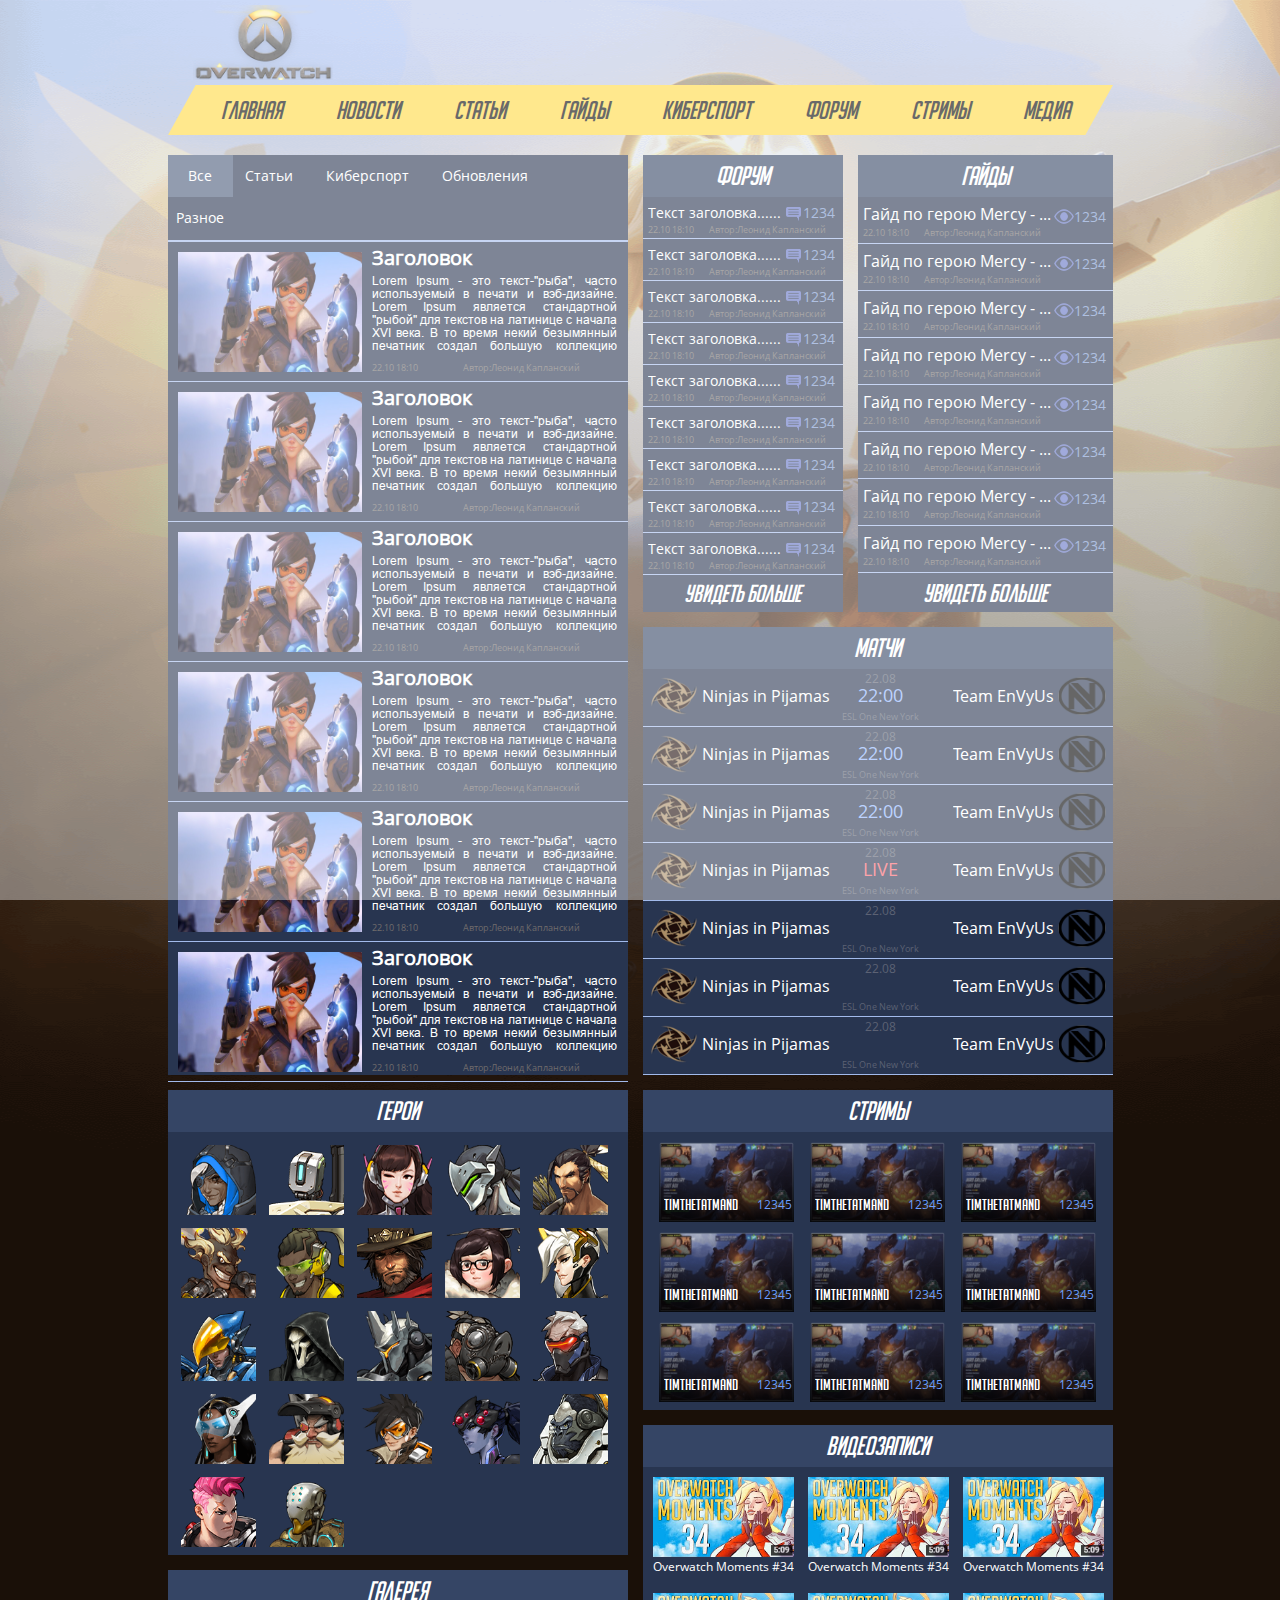
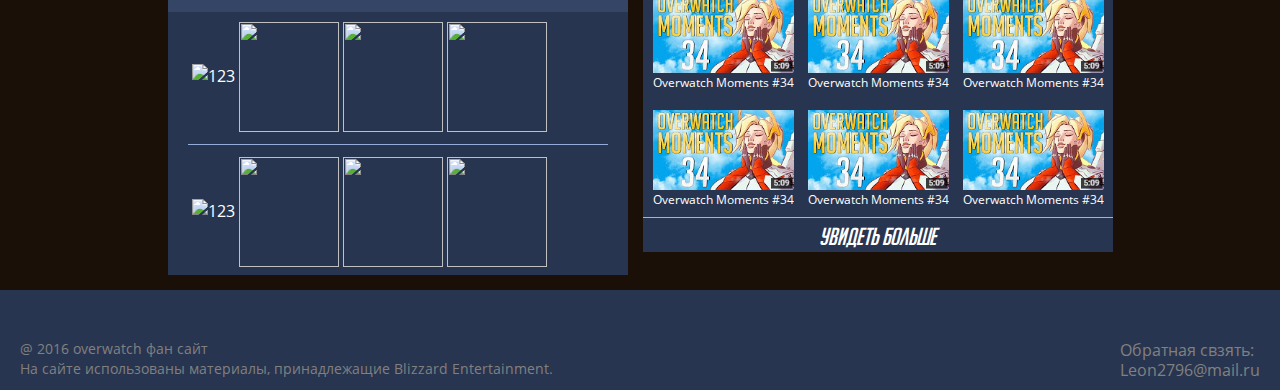
==== commit ef4dce8d: "update" ====
--- a/index.html
+++ b/index.html
@@ -836,16 +836,30 @@
 			<div class="top_title">
 				<a href="#">Галерея</a>
 			</div>
-			<div class="arr_left"></div>
 			<div class="courusel">
 				<ul class="images">
-					<li><a href="#" class="image_item"></a><img src="">123</li>
-					<li><a href="#" class="image_item"></a><img src="">123</li>
-					<li><a href="#" class="image_item"></a><img src="">123</li>
+					<li><a href="#" class="image_item"></a><img src="" alt="123"></li>
+					<li><a href="#" class="image_item"></a><img src=""></li>
+					<li><a href="#" class="image_item"></a><img src=""></li>
+					<li><a href="#" class="image_item"></a><img src=""></li>
 				</ul>
 			</div>
+			<div class="middle_line"></div>
+			<div class="courusel cour_two">
+				<ul class="images">
+					<li><a href="#" class="image_item"></a><img src="" alt="123"></li>
+					<li><a href="#" class="image_item"></a><img src=""></li>
+					<li><a href="#" class="image_item"></a><img src=""></li>
+					<li><a href="#" class="image_item"></a><img src=""></li>
+				</ul>
+			</div>
 		</div>
 	</div>
+	<footer>
+		<span class = "copyright">@ 2016 overwatch фан сайт</span>
+		<span class = "warn">  На сайте использованы материалы, принадлежащие Blizzard Entertainment. </span>
+		<div class="e-mail">Обратная свзять: <br> Leon2796@mail.ru</div>
+	</footer>
 
 	
 	<div class="hidden"></div>
--- a/css/main.css
+++ b/css/main.css
@@ -625,7 +625,7 @@
 
 .sec_gallery {
 	width: 460px;
-	height: 285px;
+	height: 305px;
 	background-color: #283550;
 	margin-top: 15px;
 	color: #fff;
@@ -634,24 +634,21 @@
 	position: relative;
 }
 
-.arr_left,.arr_right {
-	width: 17px;
-	height: 28px;
-	display: inline-block;
-	position: absolute;
-	top: 160px;
-}
-
-.arr_left {
-	background-image: url(../img/arr.png);
-
-}
+
+
 
 .courusel {
 	display: inline-block;
 	float: left;
-	margin-left: 30px;
-
+	margin-left: 24px;
+	margin-top: 10px;
+	overflow: hidden;
+	width: 413px;
+	left: 0px;
+}
+
+.cour_two {
+	margin-top: 25px;
 }
 
 .images {
@@ -661,4 +658,59 @@
 .images li {
  list-style: none;
  display: inline-block;
+}
+
+.sec_gallery ul {
+	margin: 0;
+}
+.image_item {
+	float: left;
+	display: block;
+}
+.images img{
+	width: 100px;
+	height: 110px;
+}
+
+.middle_line {
+	width: 420px;
+  height: 1px;
+  background: #95ACDA;
+  position: absolute;
+  top: 174px;
+  left: 20px;
+}
+
+footer {
+	height: 100px;
+	background-color: #283550;
+	margin-top: 15px;
+	position: relative;
+	font-size: 14px;
+}
+
+.copyright {
+	float: left;
+	position: absolute;
+	display: inline-block;
+	color: #818080;
+	bottom: 30px;
+	left: 20px;
+}
+
+span.warn{
+	color: #818080;
+	bottom: 10px;
+	position: absolute;
+	left: 20px;
+}
+
+.e-mail {
+	color: #818080;
+	position: absolute;
+	float: right;
+	bottom: 10px;
+	right: 20px;
+	font-size: 16px;
+	line-height: 20px;
 }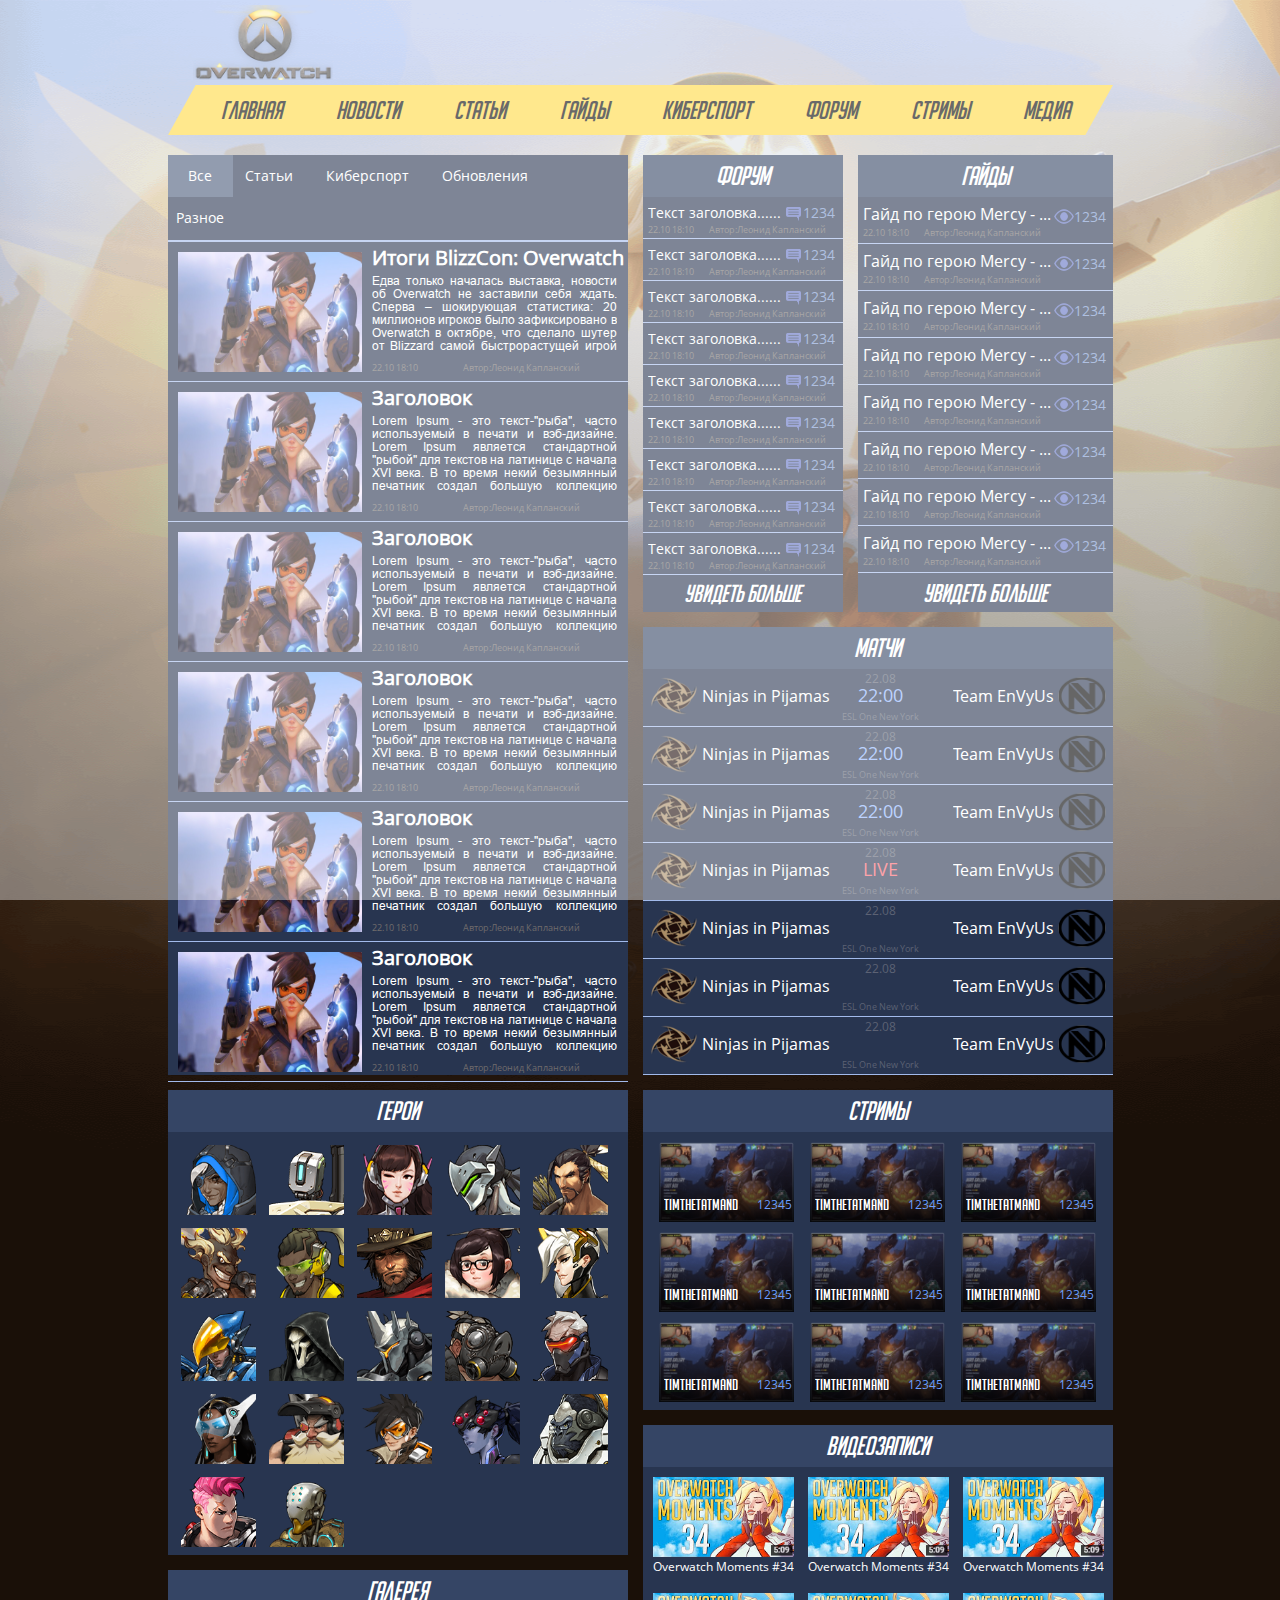
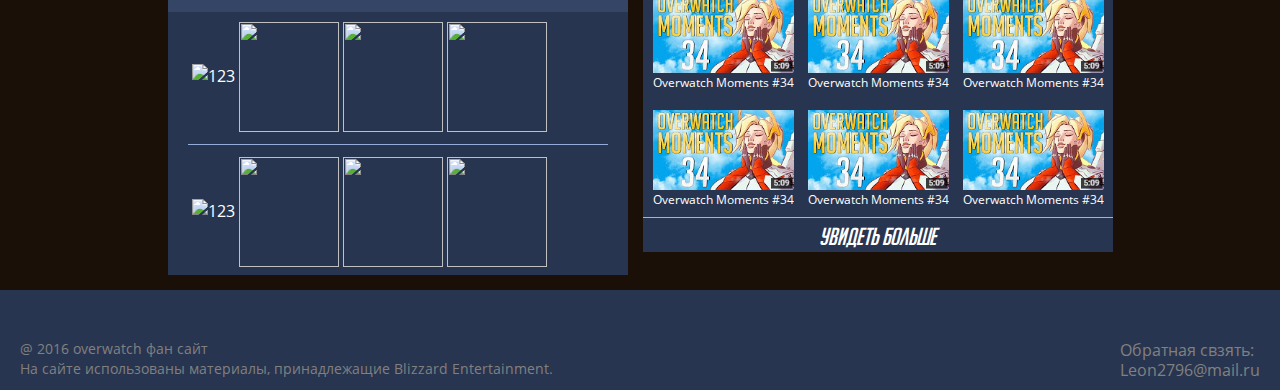
==== commit 5adf034c: "update" ====
--- a/index.html
+++ b/index.html
@@ -41,8 +41,8 @@
 
 		<div class="main_mnu">
 			<ul>
-				<li class = "menu_item"><a href="#">главная</a></li>
-				<li class = "menu_item"><a href="#">новости</a></li>
+				<li class = "menu_item"><a href="index.html">главная</a></li>
+				<li class = "menu_item"><a href="news.html">новости</a></li>
 				<li class = "menu_item"><a href="#">статьи</a></li>
 				<li class = "menu_item"><a href="#">гайды</a></li>
 				<li class = "menu_item"><a href="#">киберспорт</a></li>
@@ -63,62 +63,63 @@
 				<div class="tab_content">
 					<div class="tab_item">
 						<div class="news_content">
-							<a href="#">
-								<div class="news_pic"><img src="img/news-pic.jpg" alt="#"></div>
-								<h1>Заголовок</h1>
-								<p class= "text">Lorem Ipsum - это текст-"рыба", часто используемый в печати и вэб-дизайне. Lorem Ipsum является стандартной "рыбой" для текстов на латинице с начала XVI века. В то время некий безымянный печатник создал большую коллекцию размеров и форм шрифтов, используя Lorem Ipsum для распечатки образцов. Lorem Ipsum не только успешно пережил без заметных изменений пять веков, но и перешагнул в электронный дизайн. Его популяризации в новое время послужили публикация листов Letraset с образцами Lorem Ipsum в 60-х годах и, в более недавнее время, программы электронной вёрстки типа Aldus PageMaker, в шаблонах которых используется Lorem Ipsum.</p>
-								<div class="info">
-									<div class="news_data"><span>22.10 18:10</span></div>
-									<div class="news_author"><span>Автор:Леонид Капланский</span></div>
-								</div>
-							</a>
-						</div>
-						<div class="news_content">
-							<a href="#">
-								<div class="news_pic"><img src="img/news-pic.jpg" alt="#"></div>
-								<h1>Заголовок</h1>
-								<p class= "text">Lorem Ipsum - это текст-"рыба", часто используемый в печати и вэб-дизайне. Lorem Ipsum является стандартной "рыбой" для текстов на латинице с начала XVI века. В то время некий безымянный печатник создал большую коллекцию размеров и форм шрифтов, используя Lorem Ipsum для распечатки образцов. Lorem Ipsum не только успешно пережил без заметных изменений пять веков, но и перешагнул в электронный дизайн. Его популяризации в новое время послужили публикация листов Letraset с образцами Lorem Ipsum в 60-х годах и, в более недавнее время, программы электронной вёрстки типа Aldus PageMaker, в шаблонах которых используется Lorem Ipsum.</p>
-								<div class="info">
-									<div class="news_data"><span>22.10 18:10</span></div>
-									<div class="news_author"><span>Автор:Леонид Капланский</span></div>
-								</div>
-							</a>
-						</div>
-						<div class="news_content">
-							<a href="#">
-								<div class="news_pic"><img src="img/news-pic.jpg" alt="#"></div>
-								<h1>Заголовок</h1>
-								<p class= "text">Lorem Ipsum - это текст-"рыба", часто используемый в печати и вэб-дизайне. Lorem Ipsum является стандартной "рыбой" для текстов на латинице с начала XVI века. В то время некий безымянный печатник создал большую коллекцию размеров и форм шрифтов, используя Lorem Ipsum для распечатки образцов. Lorem Ipsum не только успешно пережил без заметных изменений пять веков, но и перешагнул в электронный дизайн. Его популяризации в новое время послужили публикация листов Letraset с образцами Lorem Ipsum в 60-х годах и, в более недавнее время, программы электронной вёрстки типа Aldus PageMaker, в шаблонах которых используется Lorem Ipsum.</p>
-								<div class="info">
-									<div class="news_data"><span>22.10 18:10</span></div>
-									<div class="news_author"><span>Автор:Леонид Капланский</span></div>
-								</div>
-							</a>
-						</div>
-						<div class="news_content">
-							<a href="#">
-								<div class="news_pic"><img src="img/news-pic.jpg" alt="#"></div>
-								<h1>Заголовок</h1>
-								<p class= "text">Lorem Ipsum - это текст-"рыба", часто используемый в печати и вэб-дизайне. Lorem Ipsum является стандартной "рыбой" для текстов на латинице с начала XVI века. В то время некий безымянный печатник создал большую коллекцию размеров и форм шрифтов, используя Lorem Ipsum для распечатки образцов. Lorem Ipsum не только успешно пережил без заметных изменений пять веков, но и перешагнул в электронный дизайн. Его популяризации в новое время послужили публикация листов Letraset с образцами Lorem Ipsum в 60-х годах и, в более недавнее время, программы электронной вёрстки типа Aldus PageMaker, в шаблонах которых используется Lorem Ipsum.</p>
-								<div class="info">
-									<div class="news_data"><span>22.10 18:10</span></div>
-									<div class="news_author"><span>Автор:Леонид Капланский</span></div>
-								</div>
-							</a>
-						</div>
-						<div class="news_content">
-							<a href="#">
-								<div class="news_pic"><img src="img/news-pic.jpg" alt="#"></div>
-								<h1>Заголовок</h1>
-								<p class= "text">Lorem Ipsum - это текст-"рыба", часто используемый в печати и вэб-дизайне. Lorem Ipsum является стандартной "рыбой" для текстов на латинице с начала XVI века. В то время некий безымянный печатник создал большую коллекцию размеров и форм шрифтов, используя Lorem Ipsum для распечатки образцов. Lorem Ipsum не только успешно пережил без заметных изменений пять веков, но и перешагнул в электронный дизайн. Его популяризации в новое время послужили публикация листов Letraset с образцами Lorem Ipsum в 60-х годах и, в более недавнее время, программы электронной вёрстки типа Aldus PageMaker, в шаблонах которых используется Lorem Ipsum.</p>
-								<div class="info">
-									<div class="news_data"><span>22.10 18:10</span></div>
-									<div class="news_author"><span>Автор:Леонид Капланский</span></div>
-								</div>
-							</a>
-						</div>
-						<div class="news_content">
-							<a href="#">
+							<a href="news_item.html">
+								<div class="news_pic"><img src="img/news-pic.jpg" alt="#"></div>
+								<h1>Итоги BlizzCon: Overwatch</h1>
+								<p class= "text">
+				Едва только началась выставка, новости об Overwatch не заставили себя ждать. Сперва – шокирующая статистика: 20 миллионов игроков было зафиксировано в Overwatch в октябре, что сделало шутер от Blizzard самой быстрорастущей игрой компании.</p>
+								<div class="info">
+									<div class="news_data"><span>22.10 18:10</span></div>
+									<div class="news_author"><span>Автор:Леонид Капланский</span></div>
+								</div>
+							</a>
+						</div>
+						<div class="news_content">
+							<a href="news_item.html">
+								<div class="news_pic"><img src="img/news-pic.jpg" alt="#"></div>
+								<h1>Заголовок</h1>
+								<p class= "text">Lorem Ipsum - это текст-"рыба", часто используемый в печати и вэб-дизайне. Lorem Ipsum является стандартной "рыбой" для текстов на латинице с начала XVI века. В то время некий безымянный печатник создал большую коллекцию размеров и форм шрифтов, используя Lorem Ipsum для распечатки образцов. Lorem Ipsum не только успешно пережил без заметных изменений пять веков, но и перешагнул в электронный дизайн. Его популяризации в новое время послужили публикация листов Letraset с образцами Lorem Ipsum в 60-х годах и, в более недавнее время, программы электронной вёрстки типа Aldus PageMaker, в шаблонах которых используется Lorem Ipsum.</p>
+								<div class="info">
+									<div class="news_data"><span>22.10 18:10</span></div>
+									<div class="news_author"><span>Автор:Леонид Капланский</span></div>
+								</div>
+							</a>
+						</div>
+						<div class="news_content">
+							<a href="news_item.html">
+								<div class="news_pic"><img src="img/news-pic.jpg" alt="#"></div>
+								<h1>Заголовок</h1>
+								<p class= "text">Lorem Ipsum - это текст-"рыба", часто используемый в печати и вэб-дизайне. Lorem Ipsum является стандартной "рыбой" для текстов на латинице с начала XVI века. В то время некий безымянный печатник создал большую коллекцию размеров и форм шрифтов, используя Lorem Ipsum для распечатки образцов. Lorem Ipsum не только успешно пережил без заметных изменений пять веков, но и перешагнул в электронный дизайн. Его популяризации в новое время послужили публикация листов Letraset с образцами Lorem Ipsum в 60-х годах и, в более недавнее время, программы электронной вёрстки типа Aldus PageMaker, в шаблонах которых используется Lorem Ipsum.</p>
+								<div class="info">
+									<div class="news_data"><span>22.10 18:10</span></div>
+									<div class="news_author"><span>Автор:Леонид Капланский</span></div>
+								</div>
+							</a>
+						</div>
+						<div class="news_content">
+							<a href="news_item.html">
+								<div class="news_pic"><img src="img/news-pic.jpg" alt="#"></div>
+								<h1>Заголовок</h1>
+								<p class= "text">Lorem Ipsum - это текст-"рыба", часто используемый в печати и вэб-дизайне. Lorem Ipsum является стандартной "рыбой" для текстов на латинице с начала XVI века. В то время некий безымянный печатник создал большую коллекцию размеров и форм шрифтов, используя Lorem Ipsum для распечатки образцов. Lorem Ipsum не только успешно пережил без заметных изменений пять веков, но и перешагнул в электронный дизайн. Его популяризации в новое время послужили публикация листов Letraset с образцами Lorem Ipsum в 60-х годах и, в более недавнее время, программы электронной вёрстки типа Aldus PageMaker, в шаблонах которых используется Lorem Ipsum.</p>
+								<div class="info">
+									<div class="news_data"><span>22.10 18:10</span></div>
+									<div class="news_author"><span>Автор:Леонид Капланский</span></div>
+								</div>
+							</a>
+						</div>
+						<div class="news_content">
+							<a href="news_item.html">
+								<div class="news_pic"><img src="img/news-pic.jpg" alt="#"></div>
+								<h1>Заголовок</h1>
+								<p class= "text">Lorem Ipsum - это текст-"рыба", часто используемый в печати и вэб-дизайне. Lorem Ipsum является стандартной "рыбой" для текстов на латинице с начала XVI века. В то время некий безымянный печатник создал большую коллекцию размеров и форм шрифтов, используя Lorem Ipsum для распечатки образцов. Lorem Ipsum не только успешно пережил без заметных изменений пять веков, но и перешагнул в электронный дизайн. Его популяризации в новое время послужили публикация листов Letraset с образцами Lorem Ipsum в 60-х годах и, в более недавнее время, программы электронной вёрстки типа Aldus PageMaker, в шаблонах которых используется Lorem Ipsum.</p>
+								<div class="info">
+									<div class="news_data"><span>22.10 18:10</span></div>
+									<div class="news_author"><span>Автор:Леонид Капланский</span></div>
+								</div>
+							</a>
+						</div>
+						<div class="news_content">
+							<a href="news_item.html">
 								<div class="news_pic"><img src="img/news-pic.jpg" alt="#"></div>
 								<h1>Заголовок</h1>
 								<p class= "text">Lorem Ipsum - это текст-"рыба", часто используемый в печати и вэб-дизайне. Lorem Ipsum является стандартной "рыбой" для текстов на латинице с начала XVI века. В то время некий безымянный печатник создал большую коллекцию размеров и форм шрифтов, используя Lorem Ipsum для распечатки образцов. Lorem Ipsum не только успешно пережил без заметных изменений пять веков, но и перешагнул в электронный дизайн. Его популяризации в новое время послужили публикация листов Letraset с образцами Lorem Ipsum в 60-х годах и, в более недавнее время, программы электронной вёрстки типа Aldus PageMaker, в шаблонах которых используется Lorem Ipsum.</p>
@@ -132,51 +133,51 @@
 					</div>
 					<div class="tab_item news_content">
 						<div class="news_content">
-							<a href="#">
-								<div class="news_pic"><img src="img/news-pic.jpg" alt="#"></div>
-								<h1>Заголовок</h1>
-								<p class= "text">Lorem Ipsum - это текст-"рыба", часто используемый в печати и вэб-дизайне. Lorem Ipsum является стандартной "рыбой" для текстов на латинице с начала XVI века. В то время некий безымянный печатник создал большую коллекцию размеров и форм шрифтов, используя Lorem Ipsum для распечатки образцов. Lorem Ipsum не только успешно пережил без заметных изменений пять веков, но и перешагнул в электронный дизайн. Его популяризации в новое время послужили публикация листов Letraset с образцами Lorem Ipsum в 60-х годах и, в более недавнее время, программы электронной вёрстки типа Aldus PageMaker, в шаблонах которых используется Lorem Ipsum.</p>
-								<div class="info">
-									<div class="news_data"><span>22.10 18:10</span></div>
-									<div class="news_author"><span>Автор:Леонид Капланский</span></div>
-								</div>
-							</a>
-						</div>
-						<div class="news_content">
-							<a href="#">
-								<div class="news_pic"><img src="img/news-pic.jpg" alt="#"></div>
-								<h1>Заголовок</h1>
-								<p class= "text">Lorem Ipsum - это текст-"рыба", часто используемый в печати и вэб-дизайне. Lorem Ipsum является стандартной "рыбой" для текстов на латинице с начала XVI века. В то время некий безымянный печатник создал большую коллекцию размеров и форм шрифтов, используя Lorem Ipsum для распечатки образцов. Lorem Ipsum не только успешно пережил без заметных изменений пять веков, но и перешагнул в электронный дизайн. Его популяризации в новое время послужили публикация листов Letraset с образцами Lorem Ipsum в 60-х годах и, в более недавнее время, программы электронной вёрстки типа Aldus PageMaker, в шаблонах которых используется Lorem Ipsum.</p>
-								<div class="info">
-									<div class="news_data"><span>22.10 18:10</span></div>
-									<div class="news_author"><span>Автор:Леонид Капланский</span></div>
-								</div>
-							</a>
-						</div>
-						<div class="news_content">
-							<a href="#">
-								<div class="news_pic"><img src="img/news-pic.jpg" alt="#"></div>
-								<h1>Заголовок</h1>
-								<p class= "text">Lorem Ipsum - это текст-"рыба", часто используемый в печати и вэб-дизайне. Lorem Ipsum является стандартной "рыбой" для текстов на латинице с начала XVI века. В то время некий безымянный печатник создал большую коллекцию размеров и форм шрифтов, используя Lorem Ipsum для распечатки образцов. Lorem Ipsum не только успешно пережил без заметных изменений пять веков, но и перешагнул в электронный дизайн. Его популяризации в новое время послужили публикация листов Letraset с образцами Lorem Ipsum в 60-х годах и, в более недавнее время, программы электронной вёрстки типа Aldus PageMaker, в шаблонах которых используется Lorem Ipsum.</p>
-								<div class="info">
-									<div class="news_data"><span>22.10 18:10</span></div>
-									<div class="news_author"><span>Автор:Леонид Капланский</span></div>
-								</div>
-							</a>
-						</div>
-						<div class="news_content">
-							<a href="#">
-								<div class="news_pic"><img src="img/news-pic.jpg" alt="#"></div>
-								<h1>Заголовок</h1>
-								<p class= "text">Lorem Ipsum - это текст-"рыба", часто используемый в печати и вэб-дизайне. Lorem Ipsum является стандартной "рыбой" для текстов на латинице с начала XVI века. В то время некий безымянный печатник создал большую коллекцию размеров и форм шрифтов, используя Lorem Ipsum для распечатки образцов. Lorem Ipsum не только успешно пережил без заметных изменений пять веков, но и перешагнул в электронный дизайн. Его популяризации в новое время послужили публикация листов Letraset с образцами Lorem Ipsum в 60-х годах и, в более недавнее время, программы электронной вёрстки типа Aldus PageMaker, в шаблонах которых используется Lorem Ipsum.</p>
-								<div class="info">
-									<div class="news_data"><span>22.10 18:10</span></div>
-									<div class="news_author"><span>Автор:Леонид Капланский</span></div>
-								</div>
-							</a>
-						</div>
-						<div class="news_content">
-							<a href="#">
+							<a href="news_item.html">
+								<div class="news_pic"><img src="img/news-pic.jpg" alt="#"></div>
+								<h1>Заголовок</h1>
+								<p class= "text">Lorem Ipsum - это текст-"рыба", часто используемый в печати и вэб-дизайне. Lorem Ipsum является стандартной "рыбой" для текстов на латинице с начала XVI века. В то время некий безымянный печатник создал большую коллекцию размеров и форм шрифтов, используя Lorem Ipsum для распечатки образцов. Lorem Ipsum не только успешно пережил без заметных изменений пять веков, но и перешагнул в электронный дизайн. Его популяризации в новое время послужили публикация листов Letraset с образцами Lorem Ipsum в 60-х годах и, в более недавнее время, программы электронной вёрстки типа Aldus PageMaker, в шаблонах которых используется Lorem Ipsum.</p>
+								<div class="info">
+									<div class="news_data"><span>22.10 18:10</span></div>
+									<div class="news_author"><span>Автор:Леонид Капланский</span></div>
+								</div>
+							</a>
+						</div>
+						<div class="news_content">
+							<a href="news_item.html">
+								<div class="news_pic"><img src="img/news-pic.jpg" alt="#"></div>
+								<h1>Заголовок</h1>
+								<p class= "text">Lorem Ipsum - это текст-"рыба", часто используемый в печати и вэб-дизайне. Lorem Ipsum является стандартной "рыбой" для текстов на латинице с начала XVI века. В то время некий безымянный печатник создал большую коллекцию размеров и форм шрифтов, используя Lorem Ipsum для распечатки образцов. Lorem Ipsum не только успешно пережил без заметных изменений пять веков, но и перешагнул в электронный дизайн. Его популяризации в новое время послужили публикация листов Letraset с образцами Lorem Ipsum в 60-х годах и, в более недавнее время, программы электронной вёрстки типа Aldus PageMaker, в шаблонах которых используется Lorem Ipsum.</p>
+								<div class="info">
+									<div class="news_data"><span>22.10 18:10</span></div>
+									<div class="news_author"><span>Автор:Леонид Капланский</span></div>
+								</div>
+							</a>
+						</div>
+						<div class="news_content">
+							<a href="news_item.html">
+								<div class="news_pic"><img src="img/news-pic.jpg" alt="#"></div>
+								<h1>Заголовок</h1>
+								<p class= "text">Lorem Ipsum - это текст-"рыба", часто используемый в печати и вэб-дизайне. Lorem Ipsum является стандартной "рыбой" для текстов на латинице с начала XVI века. В то время некий безымянный печатник создал большую коллекцию размеров и форм шрифтов, используя Lorem Ipsum для распечатки образцов. Lorem Ipsum не только успешно пережил без заметных изменений пять веков, но и перешагнул в электронный дизайн. Его популяризации в новое время послужили публикация листов Letraset с образцами Lorem Ipsum в 60-х годах и, в более недавнее время, программы электронной вёрстки типа Aldus PageMaker, в шаблонах которых используется Lorem Ipsum.</p>
+								<div class="info">
+									<div class="news_data"><span>22.10 18:10</span></div>
+									<div class="news_author"><span>Автор:Леонид Капланский</span></div>
+								</div>
+							</a>
+						</div>
+						<div class="news_content">
+							<a href="news_item.html">
+								<div class="news_pic"><img src="img/news-pic.jpg" alt="#"></div>
+								<h1>Заголовок</h1>
+								<p class= "text">Lorem Ipsum - это текст-"рыба", часто используемый в печати и вэб-дизайне. Lorem Ipsum является стандартной "рыбой" для текстов на латинице с начала XVI века. В то время некий безымянный печатник создал большую коллекцию размеров и форм шрифтов, используя Lorem Ipsum для распечатки образцов. Lorem Ipsum не только успешно пережил без заметных изменений пять веков, но и перешагнул в электронный дизайн. Его популяризации в новое время послужили публикация листов Letraset с образцами Lorem Ipsum в 60-х годах и, в более недавнее время, программы электронной вёрстки типа Aldus PageMaker, в шаблонах которых используется Lorem Ipsum.</p>
+								<div class="info">
+									<div class="news_data"><span>22.10 18:10</span></div>
+									<div class="news_author"><span>Автор:Леонид Капланский</span></div>
+								</div>
+							</a>
+						</div>
+						<div class="news_content">
+							<a href="news_item.html">
 								<div class="news_pic"><img src="img/news-pic.jpg" alt="#"></div>
 								<h1>Заголовок</h1>
 								<p class= "text">Lorem Ipsum - это текст-"рыба", часто используемый в печати и вэб-дизайне. Lorem Ipsum является стандартной "рыбой" для текстов на латинице с начала XVI века. В то время некий безымянный печатник создал большую коллекцию размеров и форм шрифтов, используя Lorem Ipsum для распечатки образцов. Lorem Ipsum не только успешно пережил без заметных изменений пять веков, но и перешагнул в электронный дизайн. Его популяризации в новое время послужили публикация листов Letraset с образцами Lorem Ipsum в 60-х годах и, в более недавнее время, программы электронной вёрстки типа Aldus PageMaker, в шаблонах которых используется Lorem Ipsum.</p>
@@ -190,7 +191,7 @@
 					</div>
 					<div class="tab_item news_content">
 						<div class="news_content">
-							<a href="#">
+							<a href="news_item.html">
 								<div class="news_pic"><img src="img/news-pic.jpg" alt="#"></div>
 								<h1>Заголовок</h1>
 								<p class= "text">Lorem Ipsum - это текст-"рыба", часто используемый в печати и вэб-дизайне. Lorem Ipsum является стандартной "рыбой" для текстов на латинице с начала XVI века. В то время некий безымянный печатник создал большую коллекцию размеров и форм шрифтов, используя Lorem Ipsum для распечатки образцов. Lorem Ipsum не только успешно пережил без заметных изменений пять веков, но и перешагнул в электронный дизайн. Его популяризации в новое время послужили публикация листов Letraset с образцами Lorem Ipsum в 60-х годах и, в более недавнее время, программы электронной вёрстки типа Aldus PageMaker, в шаблонах которых используется Lorem Ipsum.</p>
@@ -204,7 +205,7 @@
 					</div>
 					<div class="tab_item news_content">
 						<div class="news_content">
-							<a href="#">
+							<a href="news_item.html">
 								<div class="news_pic"><img src="img/news-pic.jpg" alt="#"></div>
 								<h1>Заголовок</h1>
 								<p class= "text">Lorem Ipsum - это текст-"рыба", часто используемый в печати и вэб-дизайне. Lorem Ipsum является стандартной "рыбой" для текстов на латинице с начала XVI века. В то время некий безымянный печатник создал большую коллекцию размеров и форм шрифтов, используя Lorem Ipsum для распечатки образцов. Lorem Ipsum не только успешно пережил без заметных изменений пять веков, но и перешагнул в электронный дизайн. Его популяризации в новое время послужили публикация листов Letraset с образцами Lorem Ipsum в 60-х годах и, в более недавнее время, программы электронной вёрстки типа Aldus PageMaker, в шаблонах которых используется Lorem Ipsum.</p>
@@ -218,7 +219,7 @@
 					</div>
 					<div class="tab_item news_content">
 						<div class="news_content">
-							<a href="#">
+							<a href="news_item.html">
 								<div class="news_pic"><img src="img/news-pic.jpg" alt="#"></div>
 								<h1>Заголовок</h1>
 								<p class= "text">Lorem Ipsum - это текст-"рыба", часто используемый в печати и вэб-дизайне. Lorem Ipsum является стандартной "рыбой" для текстов на латинице с начала XVI века. В то время некий безымянный печатник создал большую коллекцию размеров и форм шрифтов, используя Lorem Ipsum для распечатки образцов. Lorem Ipsum не только успешно пережил без заметных изменений пять веков, но и перешагнул в электронный дизайн. Его популяризации в новое время послужили публикация листов Letraset с образцами Lorem Ipsum в 60-х годах и, в более недавнее время, программы электронной вёрстки типа Aldus PageMaker, в шаблонах которых используется Lorem Ipsum.</p>
@@ -564,115 +565,115 @@
 		</div>
 		<div class="sec_hero">
 			<div class="top_title">
-				<a href="#">Герои</a>
-			</div>
-			<div class="hero_item">
-				<a href="#">
+				<a href="heroes_item.html">Герои</a>
+			</div>
+			<div class="hero_item">
+				<a href="heroes_item.html">
 					<img src="img/Icon-ana.png" alt="ana">
 				</a>
 			</div>
 			<div class="hero_item">
-				<a href="#">
+				<a href="heroes_item.html">
 					<img src="img/Icon-bastion.png" alt="bastion">
 				</a>
 			</div>
 			<div class="hero_item">
-				<a href="#">
+				<a href="heroes_item.html">
 					<img src="img/Icon-dva.png" alt="DVA">
 				</a>
 			</div>
 			<div class="hero_item">
-				<a href="#">
+				<a href="heroes_item.html">
 					<img src="img/Icon-genji.png" alt="genji">
 				</a>
 			</div>
 			<div class="hero_item">
-				<a href="#">
+				<a href="heroes_item.html">
 					<img src="img/Icon-hanzo.png" alt="hanzo">
 				</a>
 			</div>
 			<div class="hero_item">
-				<a href="#">
+				<a href="heroes_item.html">
 					<img src="img/Icon-Junkrat.png" alt="junkrat">
 				</a>
 			</div>
 			<div class="hero_item">
-				<a href="#">
+				<a href="heroes_item.html">
 					<img src="img/Icon-Lucio.png" alt="lucio">
 				</a>
 			</div>
 			<div class="hero_item">
-				<a href="#">
+				<a href="heroes_item.html">
 					<img src="img/Icon-mccree.png" alt="mccree">
 				</a>
 			</div>
 			<div class="hero_item">
-				<a href="#">
+				<a href="heroes_item.html">
 					<img src="img/Icon-mei.png" alt="mei">
 				</a>
 			</div>
 			<div class="hero_item">
-				<a href="#">
+				<a href="heroes_item.html">
 					<img src="img/Icon-mercy.png" alt="mercy">
 				</a>
 			</div>
 			<div class="hero_item">
-				<a href="#">
+				<a href="heroes_item.html">
 					<img src="img/Icon-pharah.png" alt="pharah">
 				</a>
 			</div>
 			<div class="hero_item">
-				<a href="#">
+				<a href="heroes_item.html">
 					<img src="img/Icon-reaper.png" alt="reaper">
 				</a>
 			</div>
 			<div class="hero_item">
-				<a href="#">
+				<a href="heroes_item.html">
 					<img src="img/Icon-reinhardt.png" alt="rein">
 				</a>
 			</div>
 			<div class="hero_item">
-				<a href="#">
+				<a href="heroes_item.html">
 					<img src="img/Icon-Roadhog.png" alt="roadhog">
 				</a>
 			</div>
 			<div class="hero_item">
-				<a href="#">
+				<a href="heroes_item.html">
 					<img src="img/Icon-Soldier76.png" alt="soldier76">
 				</a>
 			</div>
 			<div class="hero_item">
-				<a href="#">
+				<a href="heroes_item.html">
 					<img src="img/Icon-symmetra.png" alt="symmetra">
 				</a>
 			</div>
 			<div class="hero_item">
-				<a href="#">
+				<a href="heroes_item.html">
 					<img src="img/Icon-torbjorn.png" alt="torbjorn">
 				</a>
 			</div>
 			<div class="hero_item">
-				<a href="#">
+				<a href="heroes_item.html">
 					<img src="img/Icon-tracer.png" alt="tracer">
 				</a>
 			</div>
 			<div class="hero_item">
-				<a href="#">
+				<a href="heroes_item.html">
 					<img src="img/Icon-widowmaker.png" alt="windowmaker">
 				</a>
 			</div>
 			<div class="hero_item">
-				<a href="#">
+				<a href="heroes_item.html">
 					<img src="img/Icon-winston.png" alt="winston">
 				</a>
 			</div>
 			<div class="hero_item">
-				<a href="#">
+				<a href="heroes_item.html">
 					<img src="img/Icon-zarya.png" alt="zarya">
 				</a>
 			</div>
 			<div class="hero_item">
-				<a href="#">
+				<a href="heroes_item.html">
 					<img src="img/Icon-zenyatta.png" alt="zenyatta">
 				</a>
 			</div>
@@ -886,10 +887,6 @@
 	<script src="libs/waypoints/waypoints.min.js"></script>
 	<script src="libs/animate/animate-css.js"></script>
 	<script src="libs/plugins-scroll/plugins-scroll.js"></script>
-	<script>
-
-	</script>
-	
 	<script src="js/common.js"></script>
 </body>
 </html>--- a/css/fonts.css
+++ b/css/fonts.css
@@ -18,96 +18,7 @@
     font-style: normal;
     font-weight: normal;
 }
-/* font-family: "OpenSansLight"; */
-@font-face {
-    font-family: "OpenSansLight";
-    src: url("../fonts/OpenSansLight/OpenSansLight.eot");
-    src: url("../fonts/OpenSansLight/OpenSansLight.eot?#iefix")format("embedded-opentype"),
-    url("../fonts/OpenSansLight/OpenSansLight.woff") format("woff"),
-    url("../fonts/OpenSansLight/OpenSansLight.ttf") format("truetype");
-    font-style: normal;
-    font-weight: normal;
-}
-/* font-family: "OpenSansItalic"; */
-@font-face {
-    font-family: "OpenSansItalic";
-    src: url("../fonts/OpenSansItalic/OpenSansItalic.eot");
-    src: url("../fonts/OpenSansItalic/OpenSansItalic.eot?#iefix")format("embedded-opentype"),
-    url("../fonts/OpenSansItalic/OpenSansItalic.woff") format("woff"),
-    url("../fonts/OpenSansItalic/OpenSansItalic.ttf") format("truetype");
-    font-style: normal;
-    font-weight: normal;
-}
-/* font-family: "OpenSansBold"; */
-@font-face {
-    font-family: "OpenSansBold";
-    src: url("../fonts/OpenSansBold/OpenSansBold.eot");
-    src: url("../fonts/OpenSansBold/OpenSansBold.eot?#iefix")format("embedded-opentype"),
-    url("../fonts/OpenSansBold/OpenSansBold.woff") format("woff"),
-    url("../fonts/OpenSansBold/OpenSansBold.ttf") format("truetype");
-    font-style: normal;
-    font-weight: normal;
-}
-/* font-family: "OpenSansExtraBold"; */
-@font-face {
-    font-family: "OpenSansExtraBold";
-    src: url("../fonts/OpenSansExtraBold/OpenSansExtraBold.eot");
-    src: url("../fonts/OpenSansExtraBold/OpenSansExtraBold.eot?#iefix")format("embedded-opentype"),
-    url("../fonts/OpenSansExtraBold/OpenSansExtraBold.woff") format("woff"),
-    url("../fonts/OpenSansExtraBold/OpenSansExtraBold.ttf") format("truetype");
-    font-style: normal;
-    font-weight: normal;
-}
-/* font-family: "OpenSansExtraBoldItalic"; */
-@font-face {
-    font-family: "OpenSansExtraBoldItalic";
-    src: url("../fonts/OpenSansExtraBoldItalic/OpenSansExtraBoldItalic.eot");
-    src: url("../fonts/OpenSansExtraBoldItalic/OpenSansExtraBoldItalic.eot?#iefix")format("embedded-opentype"),
-    url("../fonts/OpenSansExtraBoldItalic/OpenSansExtraBoldItalic.woff") format("woff"),
-    url("../fonts/OpenSansExtraBoldItalic/OpenSansExtraBoldItalic.ttf") format("truetype");
-    font-style: normal;
-    font-weight: normal;
-}
-/* font-family: "OpenSansBoldItalic"; */
-@font-face {
-    font-family: "OpenSansBoldItalic";
-    src: url("../fonts/OpenSansBoldItalic/OpenSansBoldItalic.eot");
-    src: url("../fonts/OpenSansBoldItalic/OpenSansBoldItalic.eot?#iefix")format("embedded-opentype"),
-    url("../fonts/OpenSansBoldItalic/OpenSansBoldItalic.woff") format("woff"),
-    url("../fonts/OpenSansBoldItalic/OpenSansBoldItalic.ttf") format("truetype");
-    font-style: normal;
-    font-weight: normal;
-}
-/* font-family: "OpenSansRegularItalic"; */
-@font-face {
-    font-family: "OpenSansRegularItalic";
-    src: url("../fonts/OpenSansRegularItalic/OpenSansRegularItalic.eot");
-    src: url("../fonts/OpenSansRegularItalic/OpenSansRegularItalic.eot?#iefix")format("embedded-opentype"),
-    url("../fonts/OpenSansRegularItalic/OpenSansRegularItalic.woff") format("woff"),
-    url("../fonts/OpenSansRegularItalic/OpenSansRegularItalic.ttf") format("truetype");
-    font-style: normal;
-    font-weight: normal;
-}
-/* font-family: "OpenSansSemiBold"; */
-@font-face {
-    font-family: "OpenSansSemiBold";
-    src: url("../fonts/OpenSansSemiBold/OpenSansSemiBold.eot");
-    src: url("../fonts/OpenSansSemiBold/OpenSansSemiBold.eot?#iefix")format("embedded-opentype"),
-    url("../fonts/OpenSansSemiBold/OpenSansSemiBold.woff") format("woff"),
-    url("../fonts/OpenSansSemiBold/OpenSansSemiBold.ttf") format("truetype");
-    font-style: normal;
-    font-weight: normal;
-}
-/* font-family: "OpenSansSemiBoldItalic"; */
-@font-face {
-    font-family: "OpenSansSemiBoldItalic";
-    src: url("../fonts/OpenSansSemiBoldItalic/OpenSansSemiBoldItalic.eot");
-    src: url("../fonts/OpenSansSemiBoldItalic/OpenSansSemiBoldItalic.eot?#iefix")format("embedded-opentype"),
-    url("../fonts/OpenSansSemiBoldItalic/OpenSansSemiBoldItalic.woff") format("woff"),
-    url("../fonts/OpenSansSemiBoldItalic/OpenSansSemiBoldItalic.ttf") format("truetype");
-    font-style: normal;
-    font-weight: normal;
-}
+
 
 /* font-family: "ArialRegular"; */
 @font-face {
@@ -116,46 +27,6 @@
     src: url("../fonts/ArialRegular/ArialRegular.eot?#iefix")format("embedded-opentype"),
     url("../fonts/ArialRegular/ArialRegular.woff") format("woff"),
     url("../fonts/ArialRegular/ArialRegular.ttf") format("truetype");
-    font-style: normal;
-    font-weight: normal;
-}
-/* font-family: "ArialBold"; */
-@font-face {
-    font-family: "ArialBold";
-    src: url("../fonts/ArialBold/ArialBold.eot");
-    src: url("../fonts/ArialBold/ArialBold.eot?#iefix")format("embedded-opentype"),
-    url("../fonts/ArialBold/ArialBold.woff") format("woff"),
-    url("../fonts/ArialBold/ArialBold.ttf") format("truetype");
-    font-style: normal;
-    font-weight: normal;
-}
-/* font-family: "ArialItalic"; */
-@font-face {
-    font-family: "ArialItalic";
-    src: url("../fonts/ArialItalic/ArialItalic.eot");
-    src: url("../fonts/ArialItalic/ArialItalic.eot?#iefix")format("embedded-opentype"),
-    url("../fonts/ArialItalic/ArialItalic.woff") format("woff"),
-    url("../fonts/ArialItalic/ArialItalic.ttf") format("truetype");
-    font-style: normal;
-    font-weight: normal;
-}
-/* font-family: "ArialBlack"; */
-@font-face {
-    font-family: "ArialBlack";
-    src: url("../fonts/ArialBlack/ArialBlack.eot");
-    src: url("../fonts/ArialBlack/ArialBlack.eot?#iefix")format("embedded-opentype"),
-    url("../fonts/ArialBlack/ArialBlack.woff") format("woff"),
-    url("../fonts/ArialBlack/ArialBlack.ttf") format("truetype");
-    font-style: normal;
-    font-weight: normal;
-}
-/* font-family: "ArialBoldItalic"; */
-@font-face {
-    font-family: "ArialBoldItalic";
-    src: url("../fonts/ArialBoldItalic/ArialBoldItalic.eot");
-    src: url("../fonts/ArialBoldItalic/ArialBoldItalic.eot?#iefix")format("embedded-opentype"),
-    url("../fonts/ArialBoldItalic/ArialBoldItalic.woff") format("woff"),
-    url("../fonts/ArialBoldItalic/ArialBoldItalic.ttf") format("truetype");
     font-style: normal;
     font-weight: normal;
 }
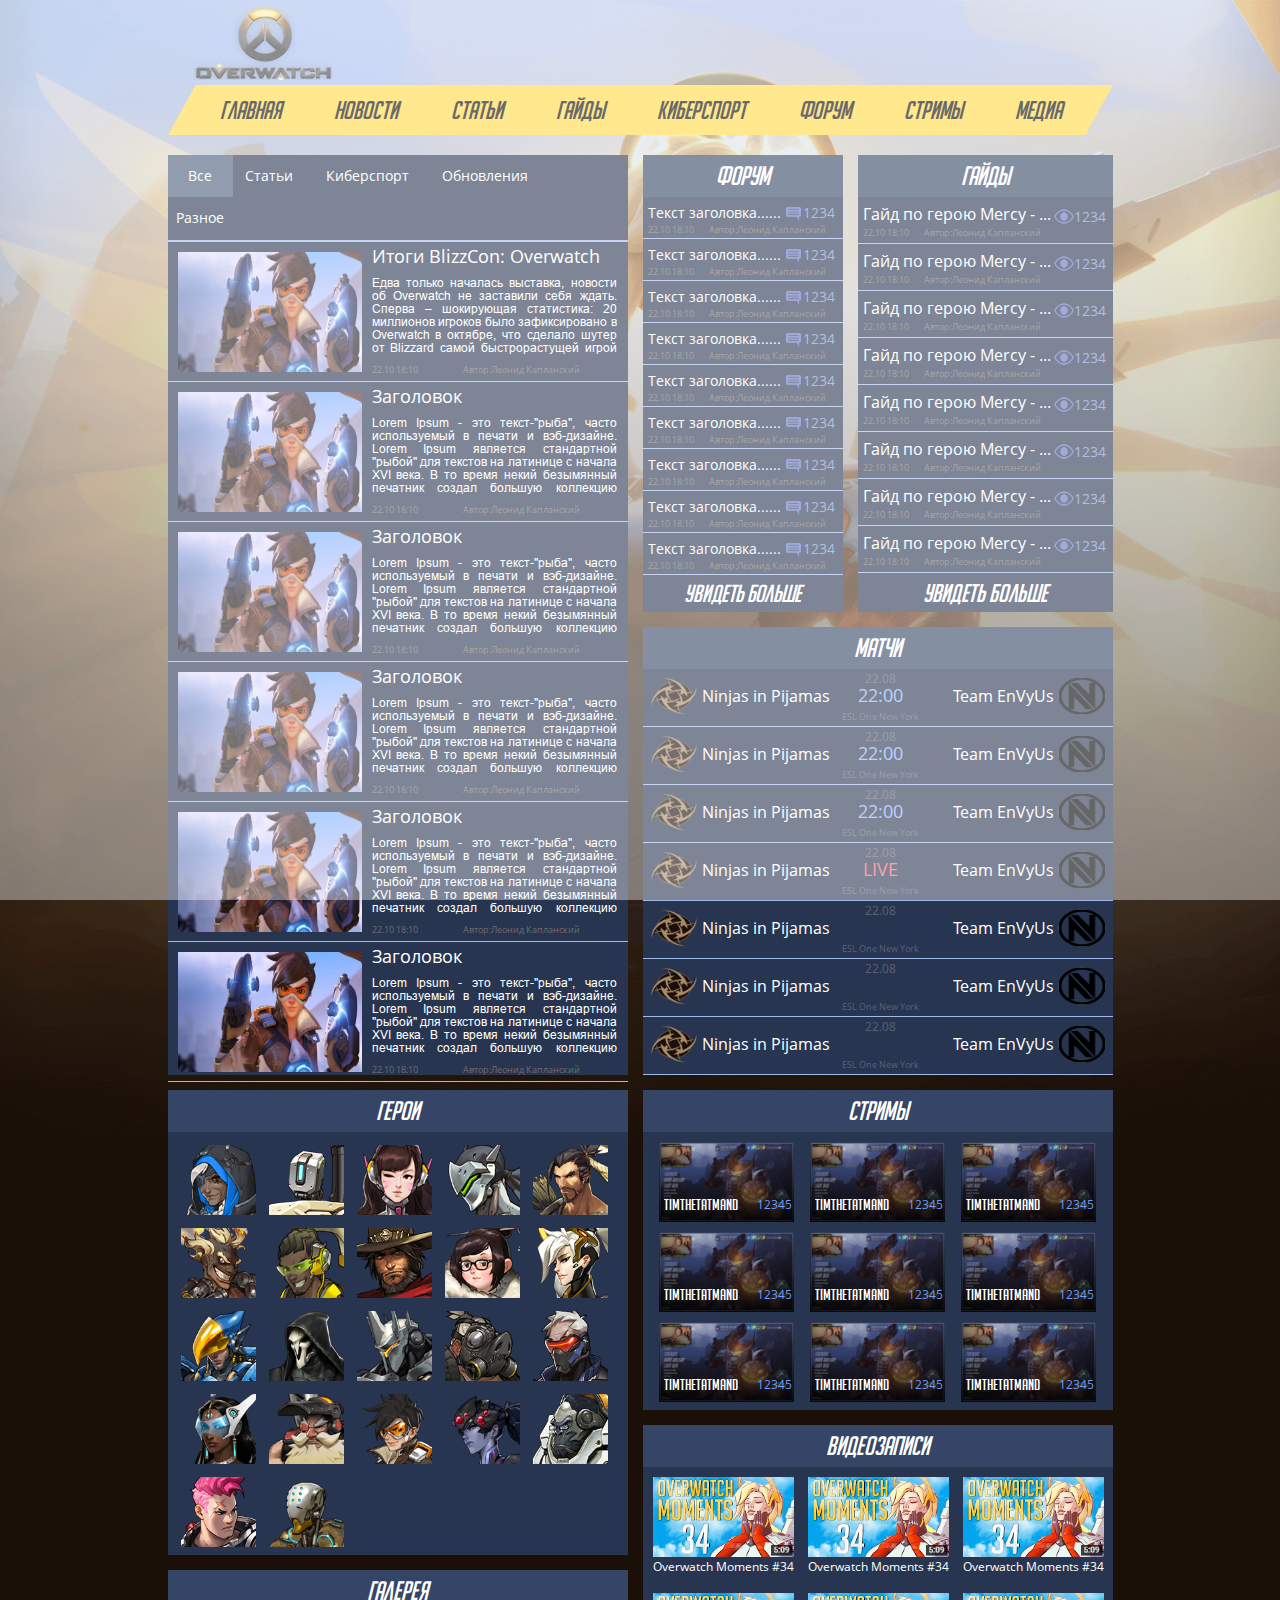
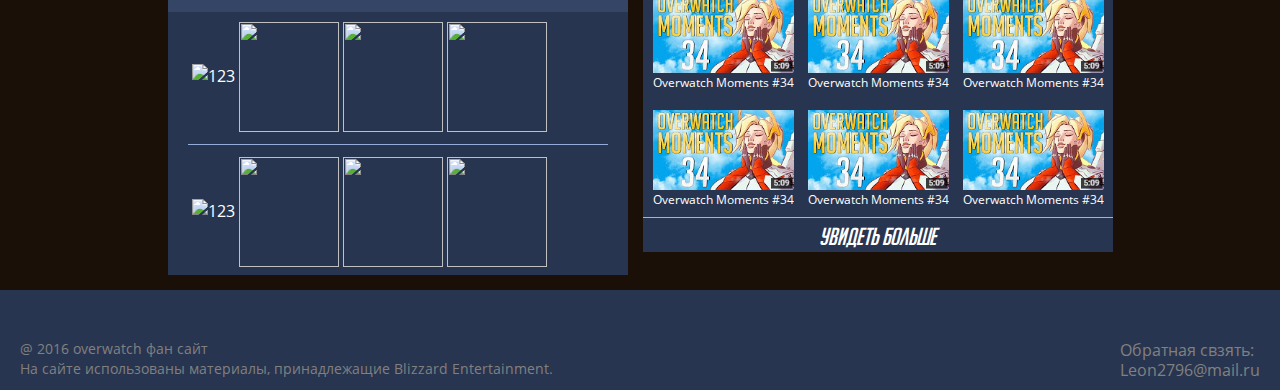
==== commit 669074f1: "update_v2" ====
--- a/index.html
+++ b/index.html
@@ -45,10 +45,15 @@
 				<li class = "menu_item"><a href="news.html">новости</a></li>
 				<li class = "menu_item"><a href="#">статьи</a></li>
 				<li class = "menu_item"><a href="#">гайды</a></li>
-				<li class = "menu_item"><a href="#">киберспорт</a></li>
+				<li class = "menu_item"><a href="cybersport.html">киберспорт</a></li>
 				<li class = "menu_item"><a href="#">форум</a></li>
-				<li class = "menu_item"><a href="#">стримы</a></li>
-				<li class = "menu_item"><a href="#">медиа</a></li>
+				<li class = "menu_item"><a href="stream.html">стримы</a></li>
+				<li class = "menu_item menu_media"><a>медиа</a>
+				 <ul>
+				 	<li><a href="gallery.html">Галерея</a></li>
+				 	<li><a href="videos.html">Видео</a></li>
+				 </ul>
+				</li>
 			</ul>
 		</div>
 		<div class="sec_news">
@@ -435,7 +440,7 @@
 		</div>
 		<div class="sec_matches">
 			<div class="top_title">
-				<a href="#">Матчи</a>
+				<a href="cybersport.html">Матчи</a>
 			</div>
 			<div class="match_item">
 				<a href="#">
@@ -680,7 +685,7 @@
 		</div>
 		<div class="sec_stream">
 			<div class="top_title">
-				<a href="#">Стримы</a>
+				<a href="stream.html">Стримы</a>
 			</div>
 			<div class="stream_item">
 				<a href="#">
@@ -766,7 +771,7 @@
 		</div>
 		<div class="sec_videos">
 			<div class="top_title">
-				<a href="#">Видеозаписи</a>
+				<a href="videos.html">Видеозаписи</a>
 			</div>
 			<div class="video_item">	
 				<a href="#">
--- a/css/main.css
+++ b/css/main.css
@@ -80,13 +80,13 @@
  	height: 80px;
 }
 
-span {
-	font-family: "OpenSansRegular", sans-serif;
-	color: #fff;
-}
 
 a:hover, a:focus {
 	text-decoration: none;
+}
+
+a {
+	cursor: pointer;
 }
 
 .container {
@@ -124,12 +124,44 @@
   font-size: 25px;
   display: inline-block;
   height: 50px;
-  padding: 5px 25px;
+  padding: 5px 24.5px;
   color: #060606;
 }
 
 .menu_item a:hover {
 	background: #FDE481;
+}
+
+.menu_media {
+	position: relative;
+}
+
+.menu_media ul {
+	position: absolute;
+	left:-9999px;
+	pacity:0;
+	height: 100px;
+	width: 96px;
+	background: none;
+	padding-left: 0;
+}
+
+.menu_media ul li {
+	padding-top: 1px;
+	float: none;
+	background-color: #FFD941;
+}
+
+.menu_media ul li a {
+	width: 96px;
+	padding: 5px 17px;
+}
+
+
+
+.menu_media:hover ul{
+	left: 0;
+	opacity: 1;
 }
 
 .sec_news {
@@ -211,6 +243,10 @@
 }
 .news_content h1 {
 	margin: 0;
+ 	overflow: hidden;
+ 	white-space: nowrap;
+ 	font-weight: 100;
+ 	font-size: 18px;
 }
 .news_content p {
 	width: 245px;
@@ -220,6 +256,7 @@
  	text-align: justify;
  	overflow: hidden;
  	text-overflow: ellipsis;
+ 	margin-top: 5px;
 }
 
 .text {
@@ -228,6 +265,10 @@
 .info span{
 	font-size: 9px;
 	color: #706C6C;
+}
+
+.news_tag span{
+	color: #4A5A7B;
 }
 
 .news_data {
@@ -376,6 +417,10 @@
 	height: 58px;
 	border-bottom: 1px #A2BAEB solid ;
 	//text-align: center;
+}
+
+.match_item:hover {
+	background-color: #3A4660;
 }
 
 .one_team {
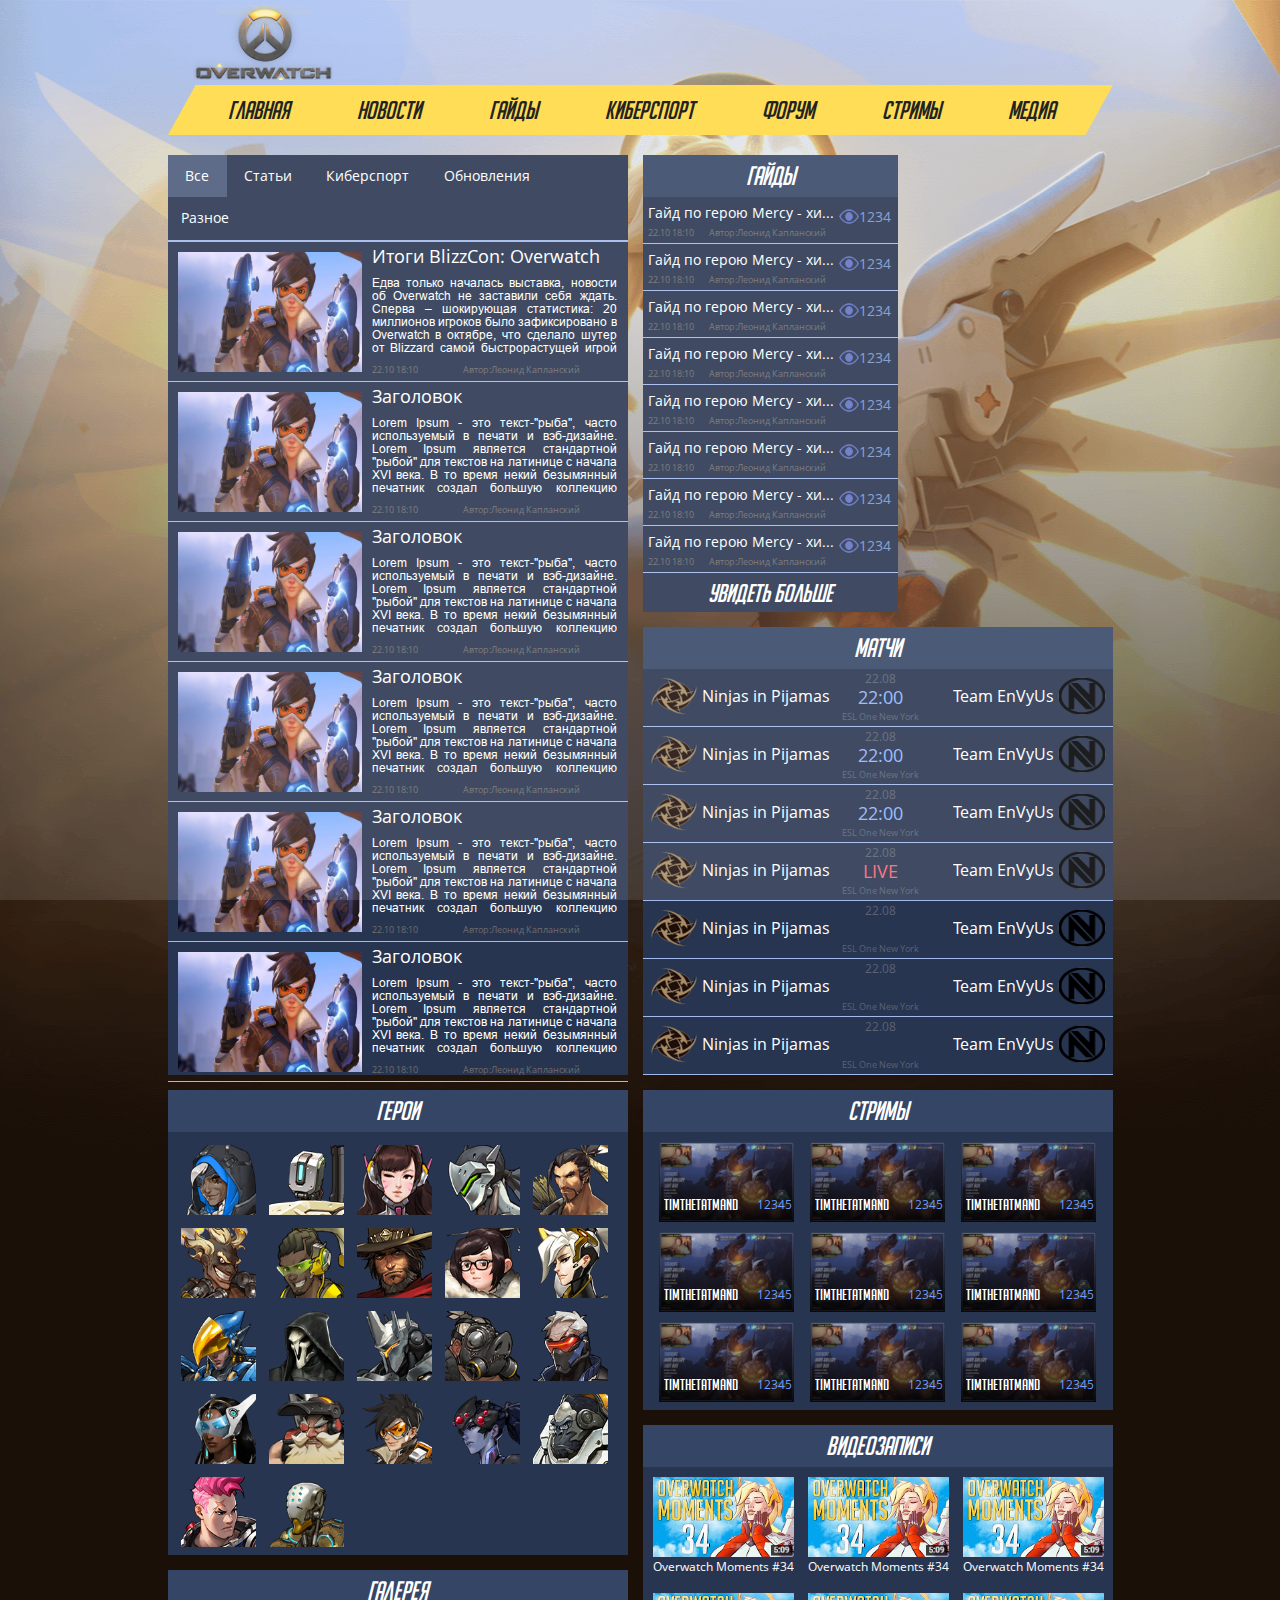
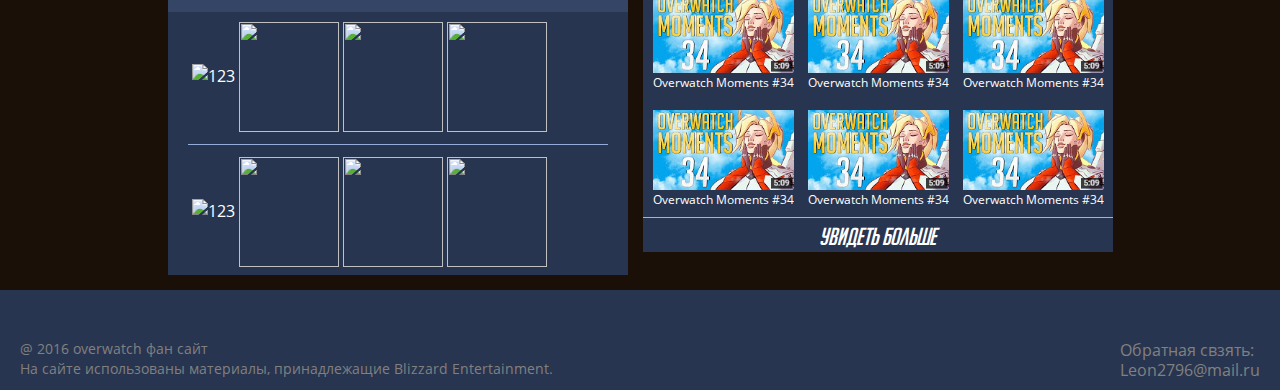
==== commit fed0846d: "update" ====
--- a/index.html
+++ b/index.html
@@ -43,8 +43,7 @@
 			<ul>
 				<li class = "menu_item"><a href="index.html">главная</a></li>
 				<li class = "menu_item"><a href="news.html">новости</a></li>
-				<li class = "menu_item"><a href="#">статьи</a></li>
-				<li class = "menu_item"><a href="#">гайды</a></li>
+				<li class = "menu_item"><a href="gallery.html">гайды</a></li>
 				<li class = "menu_item"><a href="cybersport.html">киберспорт</a></li>
 				<li class = "menu_item"><a href="#">форум</a></li>
 				<li class = "menu_item"><a href="stream.html">стримы</a></li>
@@ -134,7 +133,7 @@
 								</div>
 							</a>
 						</div>
-						<div class = "more_button"><a href="#">Увидеть больше</a></div>
+						<div class = "more_button"><a href="news.html">Увидеть больше</a></div>
 					</div>
 					<div class="tab_item news_content">
 						<div class="news_content">
@@ -192,7 +191,7 @@
 								</div>
 							</a>
 						</div>
-						<div class = "more_button"><a href="#">Увидеть больше</a></div>
+						<div class = "more_button"><a href="news.html">Увидеть больше</a></div>
 					</div>
 					<div class="tab_item news_content">
 						<div class="news_content">
@@ -206,7 +205,7 @@
 								</div>
 							</a>
 						</div>
-						<div class = "more_button"><a href="#">Увидеть больше</a></div>
+						<div class = "more_button"><a href="news.html">Увидеть больше</a></div>
 					</div>
 					<div class="tab_item news_content">
 						<div class="news_content">
@@ -220,7 +219,7 @@
 								</div>
 							</a>
 						</div>
-						<div class = "more_button"><a href="#">Увидеть больше</a></div>
+						<div class = "more_button"><a href="news.html">Увидеть больше</a></div>
 					</div>
 					<div class="tab_item news_content">
 						<div class="news_content">
@@ -234,11 +233,12 @@
 								</div>
 							</a>
 						</div>
-						<div class = "more_button"><a href="#">Увидеть больше</a></div>
+						<div class = "more_button"><a href="news.html">Увидеть больше</a></div>
 					</div>
 				</div>
 			</div>
 		</div>
+		<!--
 		<div class="sec_forum">
 			<div class="top_title">
 				<a href="#">Форум</a>
@@ -344,9 +344,10 @@
 			</div>
 			<div class = "more_button"><a href="#">Увидеть больше</a></div>
 		</div>
+		-->
 		<div class="sec_guide">
 			<div class="top_title">
-				<a href="#">Гайды</a>
+				<a href="guide.html">Гайды</a>
 			</div>
 			<div class="guide_item">
 				<a href="#">
@@ -519,7 +520,26 @@
 					<div class="time">
 						<div class="data">22.08</div>
 						<div class="result">
-							<i class="fa fa-trophy" aria-hidden="true"></i>
+							<i class="fa fa-trophy" aria-hidden="true" id = "inner"></i>
+						</div>
+						<div class="place">ESL One New York</div>
+					</div>
+					<div class="two_team">
+						<div class="logo_team"><img src="img/50px-NV.png" alt="Ninjas in Pijamas"></div>
+						<div class="team_name">Team EnVyUs</div>
+					</div>
+				</a>
+			</div>
+			<div class="match_item">
+				<a href="#">
+					<div class="one_team">	
+						<div class="logo_team"><img src="img/48px-Ninjas_in_Pyjamas.png" alt="Ninjas in Pijamas"></div>
+						<div class="team_name">Ninjas in Pijamas</div>
+					</div>
+					<div class="time">
+						<div class="data">22.08</div>
+						<div class="result">
+							<i class="fa fa-trophy" aria-hidden="true" ></i>
 						</div>
 						<div class="place">ESL One New York</div>
 					</div>
@@ -548,25 +568,6 @@
 					</div>
 				</a>
 			</div>
-			<div class="match_item">
-				<a href="#">
-					<div class="one_team">	
-						<div class="logo_team"><img src="img/48px-Ninjas_in_Pyjamas.png" alt="Ninjas in Pijamas"></div>
-						<div class="team_name">Ninjas in Pijamas</div>
-					</div>
-					<div class="time">
-						<div class="data">22.08</div>
-						<div class="result">
-							<i class="fa fa-trophy" aria-hidden="true"></i>
-						</div>
-						<div class="place">ESL One New York</div>
-					</div>
-					<div class="two_team">
-						<div class="logo_team"><img src="img/50px-NV.png" alt="Ninjas in Pijamas"></div>
-						<div class="team_name">Team EnVyUs</div>
-					</div>
-				</a>
-			</div>
 		</div>
 		<div class="sec_hero">
 			<div class="top_title">
@@ -836,11 +837,11 @@
 					<div class="video_tittle">Overwatch Moments #34</div>	
 				</a>
 			</div>
-			<div class = "more_button  button_videos"><a href="#">Увидеть больше</a></div>
+			<div class = "more_button  button_videos"><a href="videos.html">Увидеть больше</a></div>
 		</div>
 		<div class="sec_gallery">
 			<div class="top_title">
-				<a href="#">Галерея</a>
+				<a href="gallery.html">Галерея</a>
 			</div>
 			<div class="courusel">
 				<ul class="images">
@@ -871,7 +872,6 @@
 	<div class="hidden"></div>
 
 	<div class="loader">
-		<div class="loader_inner"></div>
 	</div>
 
 	<!--[if lt IE 9]>
@@ -880,14 +880,10 @@
 	<script src="libs/html5shiv/html5shiv-printshiv.min.js"></script>
 	<script src="libs/respond/respond.min.js"></script>
 	<![endif]-->
-
 	<script>
-	$( "a > .reuslt" ).click(function(e) {
-	e.preventDefault();
- 	e.stopPropagation();
-});
-</script>
-
+	inner.onclick = function(e) { e.preventDefault(); }
+	</script>
+	
 	<script src="libs/jquery/jquery-1.11.2.min.js"></script>
 	<script src="libs/waypoints/waypoints.min.js"></script>
 	<script src="libs/animate/animate-css.js"></script>
--- a/css/main.css
+++ b/css/main.css
@@ -35,20 +35,7 @@
 	width: 100%;
 	z-index: 9999;
 }
-html.js .loader_inner {
-	background-image: url("../img/preloader.gif");
-	background-size: cover;
-	background-repeat: no-repeat;
-	background-position: center center;
-	background-color: #fff;
-	height: 60px;
-	width: 60px;
-	margin-top: -30px;
-	margin-left: -30px;
-	left: 50%;
-	top: 50%;
-	position: absolute;
-}
+
 
 body {
 	font-family: sans-serif;
@@ -124,7 +111,7 @@
   font-size: 25px;
   display: inline-block;
   height: 50px;
-  padding: 5px 24.5px;
+  padding: 5px 32px;
   color: #060606;
 }
 
@@ -141,7 +128,7 @@
 	left:-9999px;
 	pacity:0;
 	height: 100px;
-	width: 96px;
+	width: 111px;
 	background: none;
 	padding-left: 0;
 }
@@ -153,7 +140,7 @@
 }
 
 .menu_media ul li a {
-	width: 96px;
+	width: 111px;
 	padding: 5px 17px;
 }
 
@@ -209,11 +196,11 @@
 }
 
 .news_tab {
-	padding: 10px 20.5px;
+	padding: 10px 17.5px;
   display: inline-block;
   font-size: 14px;
   margin: 0;
-  margin-left: -12px;
+  margin-left: -4.5px;
 }
 
 .news_tab:first-child {
@@ -222,6 +209,7 @@
 
 .news_tab:hover {
 	background: #4A5A7B;
+	cursor: pointer;
 }
 
 .news_pic img{
@@ -238,7 +226,7 @@
 }
 
 .news_content:hover{
-	background: #4A5A7B;
+	background: #3A4660;
 	text-decoration: none;
 }
 .news_content h1 {
@@ -290,7 +278,7 @@
 }
 
 .more_button:hover {
-	background: #4A5A7B;
+	background: #3A4660;
 }
 
 .forum_item {
@@ -300,7 +288,7 @@
 }
 
 .forum_item:hover {
-	background: #4A5A7B;
+	background: #3A4660;
 }
 
 .top_title {
@@ -367,7 +355,7 @@
 	display: inline-block;
 	float: left;
 	padding-top: 5px;
-	font-size: 16px;
+	font-size: 14px;
 	color: #fff;
 	margin: 0;
 	overflow: hidden;
@@ -397,7 +385,7 @@
 }
 
 .guide_item:hover {
-	background: #4A5A7B;
+	background: #3A4660;
 }
 
 .button_guide {
@@ -464,7 +452,8 @@
 	font-size: 18px;
 	color: #91B5FF;
 	display: block;
-	margin-top: -7px;
+	margin-top: -3px;
+	line-height: 25px;
 }
 
 .place {
